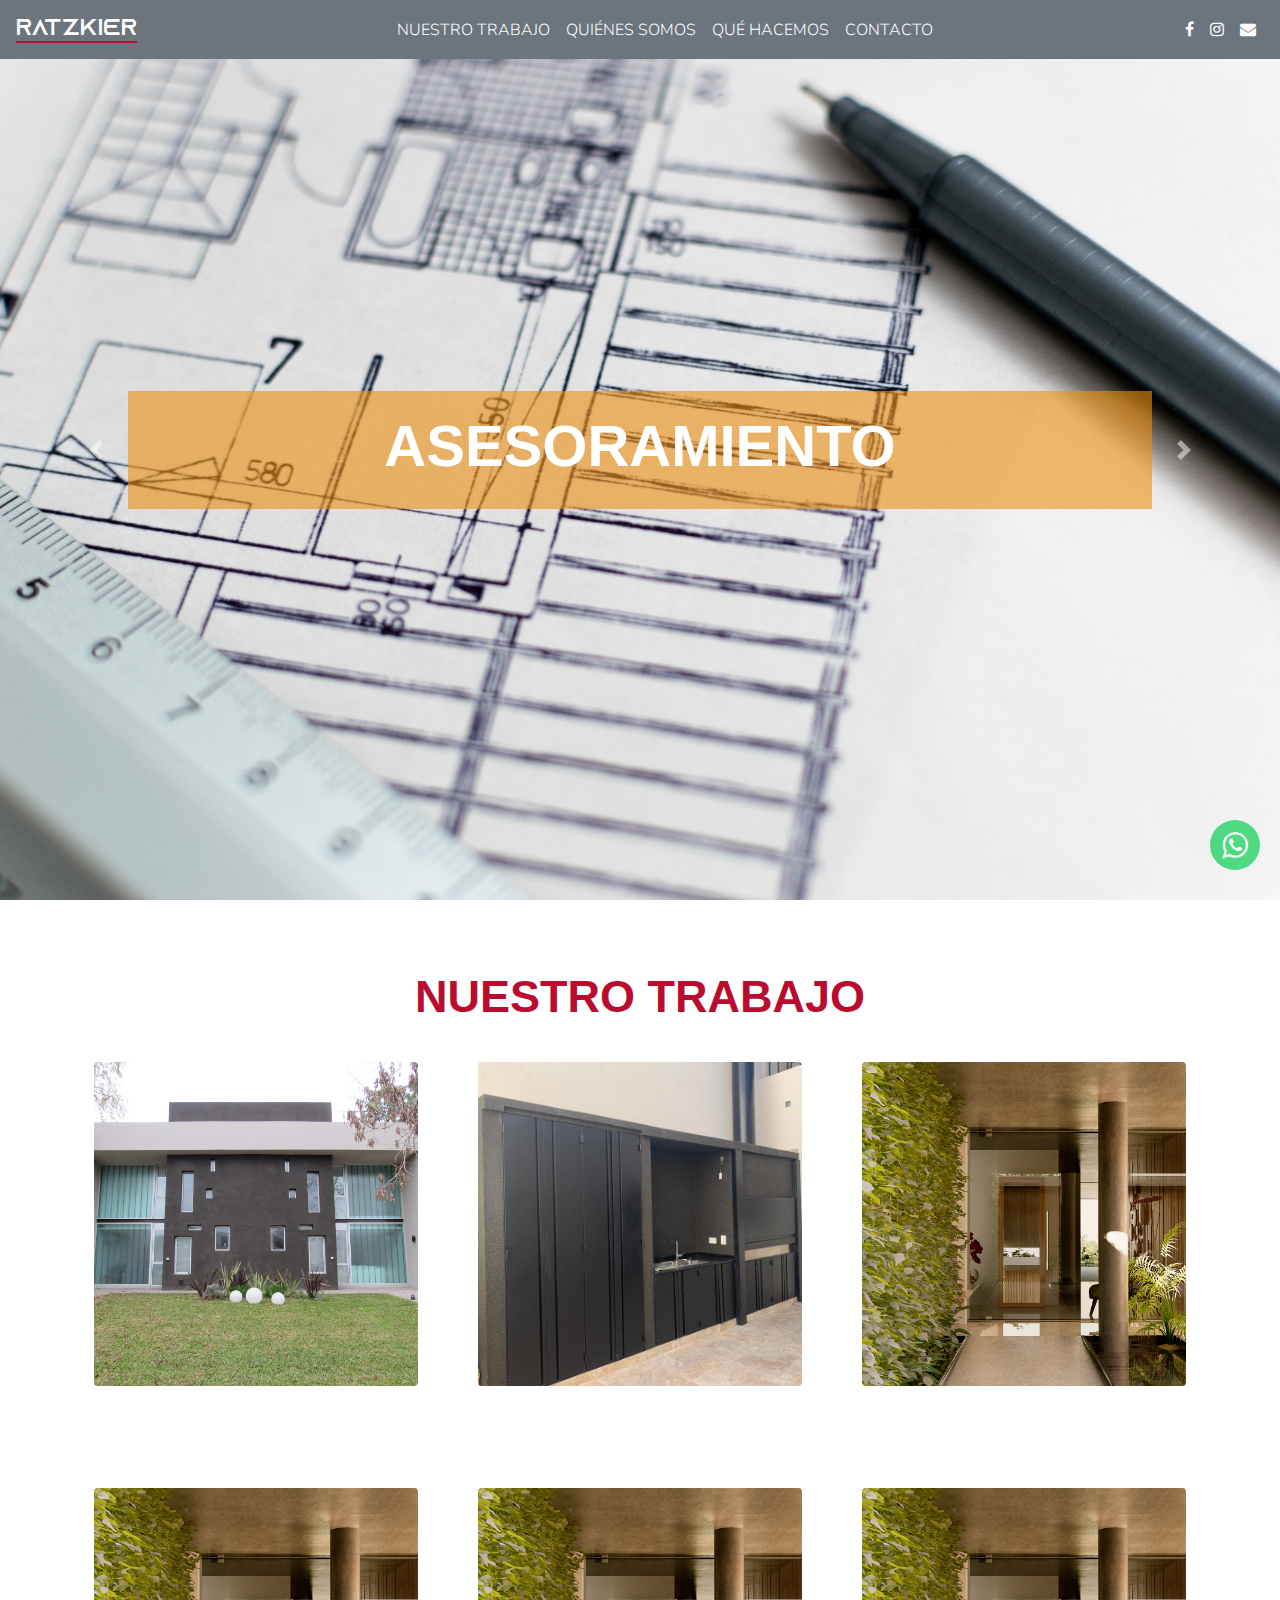
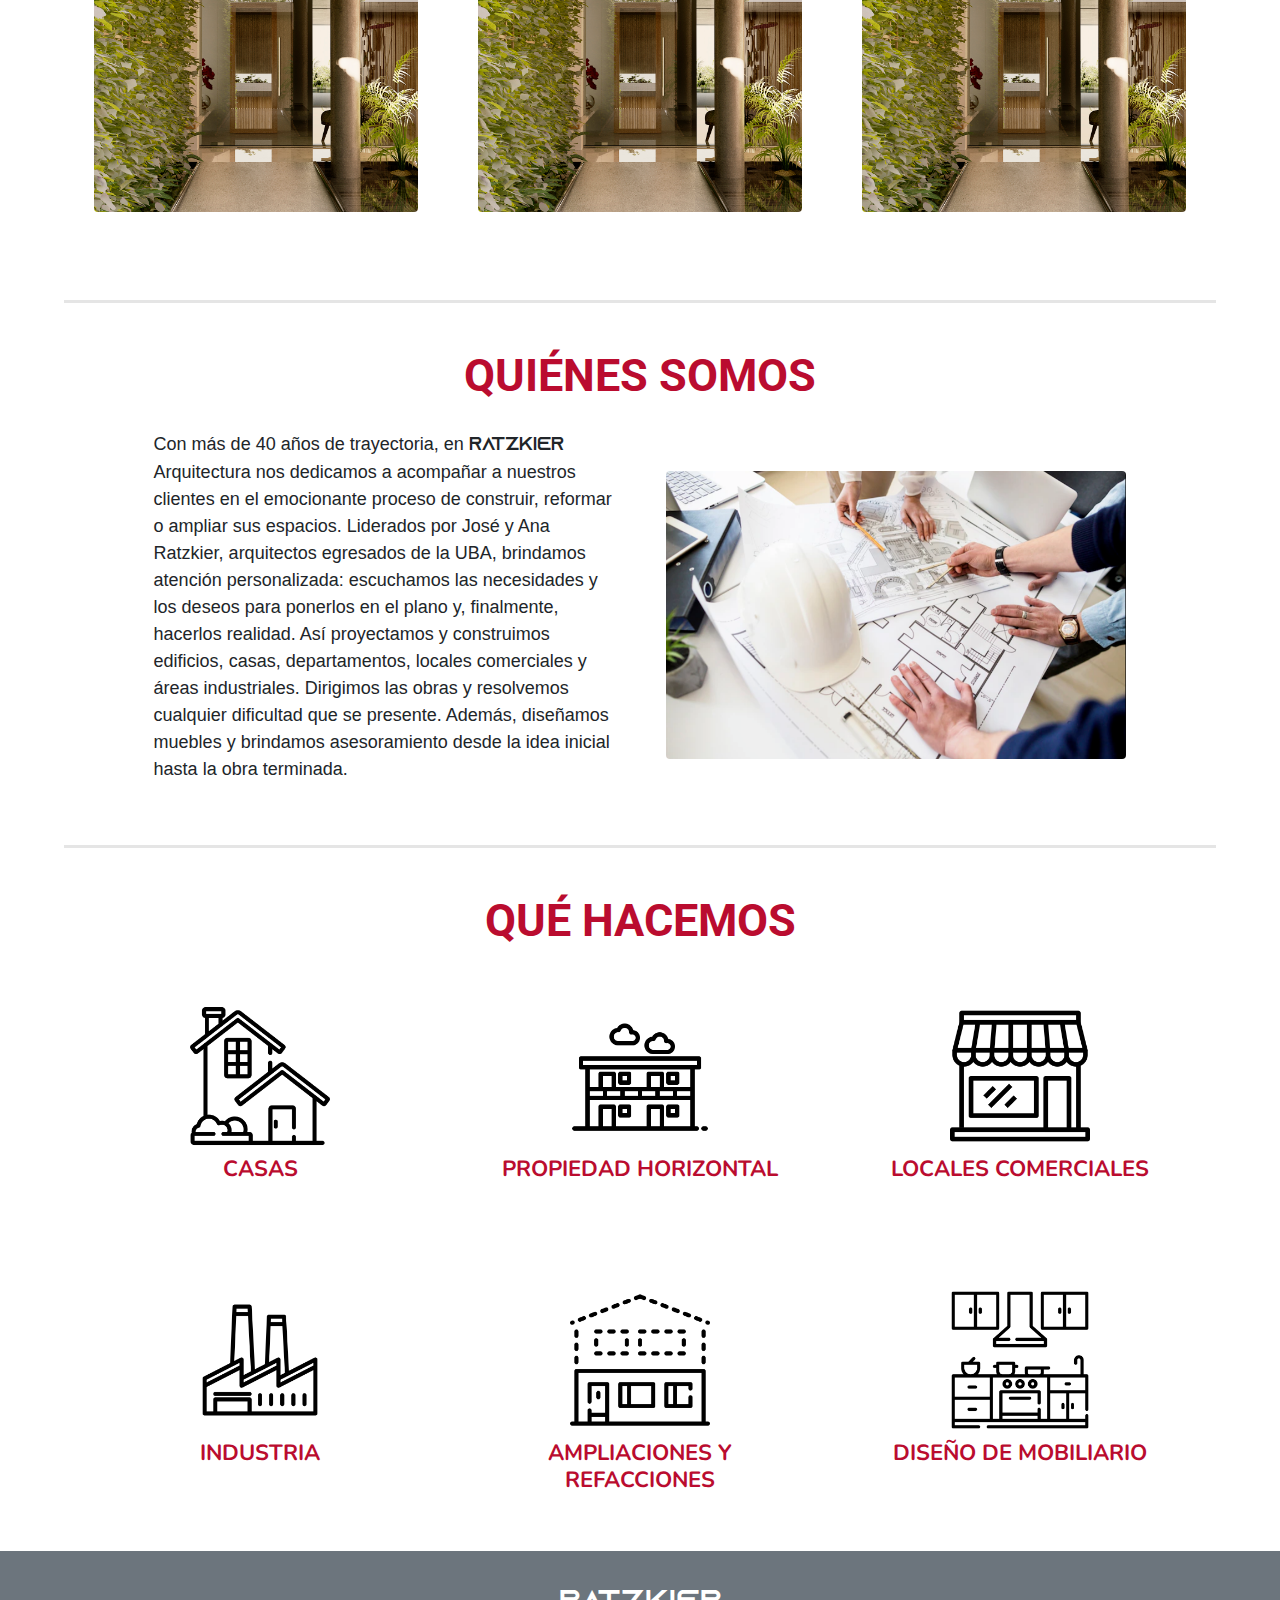
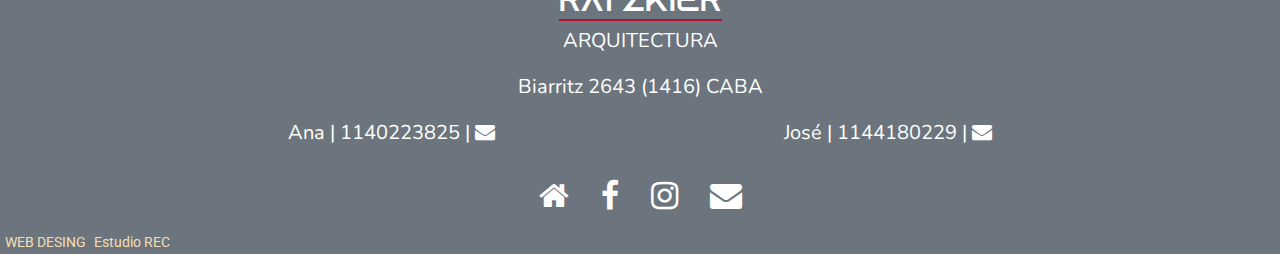
==== index.html @ f63696f6 "slider actualizado" ====
<!DOCTYPE html>
<html lang="es">

<head>
    <meta charset="UTF-8">
    <meta http-equiv="X-UA-Compatible" content="IE=edge">
    <meta name="viewport" content="width=device-width, initial-scale=1.0">
    <link rel="stylesheet" href="./css/bootstrap.min.css">
    <link rel="stylesheet" href="./css/estilo.css">
    <link rel="stylesheet" href="./css/font-awesome.min.css">
    <title> RATZKIER Arquitectura | Home</title>
    <style type="text/css" media="screen, print">
        @font-face {
            font-family: azonix;
            src: url('./fonts/Azonix.otf');
        }
    </style>
    <meta name="description"
        content="Ratzkier es un estudio de arquitectura integrado por José y Ana Ratzkier que trabajan en el diseño, la proyección y la dirección de obra.">
    <meta name="keywords" content="Arquitectura, diseño de obra, dirección de obra, realización, asesoramiento.">
    <link rel="preconnect" href="https://fonts.googleapis.com">
    <link rel="preconnect" href="https://fonts.gstatic.com" crossorigin>
    <link
        href="https://fonts.googleapis.com/css2?family=Nunito:ital,wght@0,200;0,300;0,400;0,500;0,600;0,700;0,800;0,900;1,200;1,300;1,400;1,500;1,600;1,700;1,800;1,900&family=Roboto:ital,wght@0,100;0,300;0,400;0,500;0,700;0,900;1,100;1,300;1,400;1,500;1,700;1,900&display=swap"
        rel="stylesheet">
    <link rel="shortcut icon" href="./img/favicon.png">
    <!-- Global site tag (gtag.js) - Google Analytics -->
    <script async src="https://www.googletagmanager.com/gtag/js?id=G-NBBC69MQX6"></script>
    <script>
        window.dataLayer = window.dataLayer || [];

        function gtag() {
            dataLayer.push(arguments);
        }
        gtag('js', new Date());

        gtag('config', 'G-NBBC69MQX6');
    </script>
</head>

<body>
    <header class="container-fluid menu">
        <nav class="navbar navbar-expand-lg navbar-dark fixed-top bg-secondary">
            <div class="container-fluid d-flex flex-row">
                <a class="navbar-brand logotipo" href="#principal"> <span class="logo">RATZKIER</span> </a>
                <button class="navbar-toggler" type="button" data-toggle="collapse" data-target="#collapsibleNavbar">
                    <span class="navbar-toggler-icon"></span>
                </button>
                <div class="collapse navbar-collapse" id="collapsibleNavbar">
                    <ul class="navbar-nav mb-auto mt-0 ml-auto nav justify-content-center menu">
                        <li class="nav-item active"><a class="nav-link itemsMenu" href="#trabajos">NUESTRO TRABAJO</a>
                        </li>
                        <li class="nav-item active"><a class="nav-link itemsMenu" href="#acercaDe">QUIÉNES SOMOS </a>
                        </li>
                        <li class="nav-item active"><a class="nav-link itemsMenu" href="#queHacemos">QUÉ HACEMOS </a>
                        </li>
                        <li class="nav-item active"><a class="nav-link itemsMenu" href="#contacto">CONTACTO </a></li>
                    </ul>
                    <ul class="navbar-nav mb-auto mt-0 ml-auto nav justify-content-end menuRedes">
                        <li class="nav-item active d-none d-sm-none d-md-none d-lg-block"><a
                                class="nav-link itemsMenuRedes" href="https://www.facebook.com/Ratzkierarquitectos/"
                                target="_blank"><i class="fa fa-facebook"></i></a></li>
                        <li class="nav-item active d-none d-sm-none d-md-none d-lg-block it"><a
                                class="nav-link itemsMenuRedes" href="https://www.instagram.com/ratzkier_arquitectura/"
                                target="_blank"><i class="fa fa-instagram"></i></a></li>
                        <li class="nav-item active d-none d-sm-none d-md-none d-lg-block"><a
                                class="nav-link itemsMenuRedes" href="mailto:ratzkier@gmail.com" target="_blank"><i
                                    class="fa fa-envelope"></i></a></li>
                    </ul>
                </div>
            </div>
        </nav>
    </header>


    <!-- CARROUSEL PRINCIPAL  -->
    <section class="container-fluid principal d-block d-xs-block d-sm-block d-md-block d-lg-block d-xl-block"
        id="principal">

        <div id="carouselExampleControls" class="container-fluid carousel slide" data-ride="carousel">
            <div class=" carousel-inner">
                <div class="carousel-item active slide1">
                    <div class="posicionTexto">
                        <div class="fondoTexto">
                            <h2 class="textoSlide"> ASESORAMIENTO</h2>
                        </div>
                    </div>
                </div>
                <div class="carousel-item slide2">
                    <div class="posicionTexto">
                        <div class="fondoTexto">
                            <h2 class="textoSlide">PROYECTO Y DIRECCIÓN</h2>
                        </div>
                    </div>
                </div>
                <div class="carousel-item slide3">
                    <div class="posicionTexto">
                        <div class="fondoTexto">
                            <h2 class="textoSlide"> DISEÑO DE INTERIORES</h2>
                        </div>
                    </div>
                </div>
            </div>
            <a class="carousel-control-prev" href="#carouselExampleControls" role="button" data-slide="prev">
                <span class="carousel-control-prev-icon" aria-hidden="true"></span>
                <span class="sr-only">Previous</span>
            </a>
            <a class="carousel-control-next" href="#carouselExampleControls" role="button" data-slide="next">
                <span class="carousel-control-next-icon" aria-hidden="true"></span>
                <span class="sr-only">Next</span>
            </a>
        </div>
    </section>
    <section>
        <!-- Boton "Volver Arriba" -->
        <div class="btn-volver-arriba" id="btnVolverArriba">
            <a href="#" class="volver-arriba"><i class="fa fa-arrow-up" aria-hidden="true"></i></a>
        </div>
    </section>
    <!-- PROYECTOS -->
    <section class="trabajos" id="trabajos">
        <h2>NUESTRO TRABAJO</h2>
        <article class="row proyectos proyectosGrid">

            <div class="mx-auto col-xs-12 col-sm-6 col-md-4 col-lg-4  col-xl-4 trabajo trabajo1">
                <a href="./paginas/casas.html"><img class="rounded img-fluid mx-auto d-block"
                        src="./img/proyectos/portadaCasas.jpg" alt=""></a>
                <div class="textoTrabajo1">
                    <h4>CASAS</h4>
                </div>
            </div>
            <div class="mx-auto col-xs-12 col-sm-6 col-md-4 col-lg-4  col-xl-4 trabajo trabajo2">
                <a href="./paginas/propiedadHorizontal.html"> <img class="rounded img-fluid mx-auto d-block" src="./img/proyectos/portadaNaon.jpeg" alt=""></a>
                <div class="textoTrabajo1">
                    <h4>PROPIEDAD HORIZONTAL</h4>
                </div>
            </div>
            <div class="mx-auto col-xs-12 col-sm-6 col-md-4 col-lg-4  col-xl-4 trabajo trabajo3">
                <a href="./paginas/localesComerciales.html"><img class="rounded img-fluid mx-auto d-block"
                        src="./img/proyectos/portadaPedroMoran.jpg" alt=""></a>
                <div class="textoTrabajo1">
                    <h4>LOCALES COMERCIALES</h4>
                </div>
            </div>
            <div class="mx-auto col-xs-12 col-sm-6 col-md-4 col-lg-4  col-xl-4 trabajo trabajo3">
                <a href="./paginas/industria.html"><img class="rounded img-fluid mx-auto d-block"
                        src="./img/proyectos/portadaPedroMoran.jpg" alt=""></a>
                <div class="textoTrabajo1">
                    <h4>INDUSTRIA</h4>
                </div>
            </div>
            <div class="mx-auto col-xs-12 col-sm-6 col-md-4 col-lg-4  col-xl-4 trabajo trabajo3">
                <a href="./paginas/remodelaciones.html"><img class="rounded img-fluid mx-auto d-block"
                        src="./img/proyectos/portadaPedroMoran.jpg" alt=""></a>
                <div class="textoTrabajo1">
                    <h4>REMODELACIONES</h4>
                </div>
            </div>
            <div class="mx-auto col-xs-12 col-sm-6 col-md-4 col-lg-4  col-xl-4 trabajo trabajo3">
                <a href="./paginas/decoracion.html"><img class="rounded img-fluid mx-auto d-block"
                        src="./img/proyectos/portadaPedroMoran.jpg" alt=""></a>
                <div class="textoTrabajo1">
                    <h4>DECORACIÓN</h4>
                </div>
            </div>
            
            </div>
        </article>

        <article class="proyectos proyectosSlider d-xs-block d-sm-block d-lg-none d-xl-none">
            <div id="carouselExampleIndicators" class="carousel slide" data-ride="carousel">
                <ol class="carousel-indicators">
                    <li data-target="#carouselExampleIndicators" data-slide-to="0" class="active"></li>
                    <li data-target="#carouselExampleIndicators" data-slide-to="1"></li>
                    <li data-target="#carouselExampleIndicators" data-slide-to="2"></li>
                    <li data-target="#carouselExampleIndicators" data-slide-to="3"></li>
                    <li data-target="#carouselExampleIndicators" data-slide-to="4"></li>
                    <li data-target="#carouselExampleIndicators" data-slide-to="5"></li>
                </ol>
                <div class="carousel-inner">
                    <div class="carousel-item active">
                        <a href="./paginas/casas.html"><img class="d-block w-100 rounded"
                                src="./img/proyectos/portadaCasas.jpg" alt="First slide"> </a>
                        <div class="carousel-caption d-xs-block">
                            <h5 class="proyectosTextoSlider">CASAS</h5>
                        </div>
                    </div>
                    <div class="carousel-item">
                        <a href="./paginas/propiedadHorizontal.html"><img class="d-block w-100 rounded"
                                src="./img/proyectos/portadaNaon.jpeg" alt="Second slide"></a>
                        <div class="carousel-caption d-xs-block">
                            <h5 class="proyectosTextoSlider">PROPIEDAD HORIZONTAL</h5>
                        </div>
                    </div>
                    <div class="carousel-item">
                        <a href="./paginas/localesComerciales.html"><img class="d-block w-100 rounded"
                                src="./img/proyectos/portadaPedroMoran.jpg" alt="Third slide"></a>
                        <div class="carousel-caption d-xs-block">
                            <h5 class="proyectosTextoSlider">LOCALES COMERCIALES</h5>
                        </div>
                    </div>
                    <div class="carousel-item">
                        <a href="./paginas/industria.html"><img class="d-block w-100 rounded"
                                src="./img/proyectos/portadaPedroMoran.jpg" alt="Third slide"></a>
                        <div class="carousel-caption d-xs-block">
                            <h5 class="proyectosTextoSlider">INDUSTRIA</h5>
                        </div>
                    </div>
                    <div class="carousel-item">
                        <a href="./paginas/remodelaciones.html"><img class="d-block w-100 rounded"
                                src="./img/proyectos/portadaPedroMoran.jpg" alt="Third slide"></a>
                        <div class="carousel-caption d-xs-block">
                            <h5 class="proyectosTextoSlider">REMODELACIONES</h5>
                        </div>
                    </div>
                    <div class="carousel-item">
                        <a href="./paginas/decoracion.html"><img class="d-block w-100 rounded"
                                src="./img/proyectos/portadaPedroMoran.jpg" alt="Third slide"></a>
                        <div class="carousel-caption d-xs-block">
                            <h5 class="proyectosTextoSlider">DECORACIÓN</h5>
                        </div>
                    </div>
                </div>
                <a class="carousel-control-prev" href="#carouselExampleIndicators" role="button" data-slide="prev">
                    <span class="carousel-control-prev-icon" aria-hidden="true"></span>
                    <span class="sr-only">Previous</span>
                </a>
                <a class="carousel-control-next" href="#carouselExampleIndicators" role="button" data-slide="next">
                    <span class="carousel-control-next-icon" aria-hidden="true"></span>
                    <span class="sr-only">Next</span>
                </a>
            </div>
        </article>
    </section>
    <hr>
    <!-- QUIENES SOMOS -->
    <section class="acercaDe" id="acercaDe">
        <h2>QUIÉNES SOMOS</h2>
        <article class="quienesSomos">
            <div class="quienesSomosTexto">

                <p>Con más de 40 años de trayectoria, en <span> RATZKIER </span> Arquitectura nos dedicamos a acompañar
                    a nuestros clientes en el emocionante proceso de construir, reformar o ampliar sus espacios.
                    Liderados por José y Ana Ratzkier, arquitectos egresados de la UBA, brindamos atención
                    personalizada: escuchamos las necesidades y los deseos para ponerlos en el plano y, finalmente,
                    hacerlos realidad. Así proyectamos y construimos edificios, casas, departamentos, locales
                    comerciales y áreas industriales. Dirigimos las obras y resolvemos cualquier dificultad que se
                    presente. Además, diseñamos muebles y brindamos asesoramiento desde la idea inicial hasta la obra
                    terminada.</p>
            </div>
            <div class="quienesSomosImg">
                <img class="rounded" src="./img/anayjosearquitectos.png" alt="manos de arquitectos">
            </div>
        </article>
    </section>
    <hr>
    <!-- QUE HACEMOS -->
    <section class="container queHacemos" id="queHacemos">
        <h2>QUÉ HACEMOS</h2>
        <article class="row queHacemosLista">
            <div class="mx-auto col-xs-12 col-sm-6 col-md-4 col-lg-4  col-xl-4 queHacemosCosas casas">
                <a href="./paginas/casas.html"><img class="w-50 img-fluid mx-auto d-block"
                        src="./img/queHacemos/casa.png" alt="casa"></a>
                <div class="textoTrabajo1 textoCosas">
                    <h4>CASAS</h4>
                </div>
            </div>
            <div class="mx-auto col-xs-12 col-sm-6 col-md-4 col-lg-4  col-xl-4 queHacemosCosas propiedadHorizontal"><img
                    class="w-50 img-fluid mx-auto d-block" src="./img/queHacemos/propiedadHorizontal.png"
                    alt="Propiedad horizontal">
                <div class="textoTrabajo1 textoCosas">
                    <h4>PROPIEDAD HORIZONTAL</h4>
                </div>
            </div>
            <div class="mx-auto col-xs-12 col-sm-6 col-md-4 col-lg-4  col-xl-4 queHacemosCosas localesComerciales"><img
                    class="w-50 img-fluid mx-auto d-block" src="./img/queHacemos/localesComerciales.png"
                    alt="Local comercial">
                <div class="textoTrabajo1 textoCosas">
                    <h4>LOCALES COMERCIALES</h4>
                </div>
            </div>
            <div class="mx-auto col-xs-12 col-sm-6 col-md-4 col-lg-4  col-xl-4 queHacemosCosas industrias"><img
                    class="w-50 img-fluid mx-auto d-block" src="./img/queHacemos/industria.png" alt="fábrica">
                <div class="textoTrabajo1 textoCosas">
                    <h4>INDUSTRIA</h4>
                </div>
            </div>
            <div class="mx-auto col-xs-12 col-sm-6 col-md-4 col-lg-4  col-xl-4 queHacemosCosas ampliacionesRefacciones">
                <img class="w-50 img-fluid mx-auto d-block" src="./img/queHacemos/ampliacionRefaccion.png"
                    alt="Casa refaccionada">
                <div class="textoTrabajo1 textoCosas">
                    <h4>AMPLIACIONES Y REFACCIONES</h4>
                </div>
            </div>
            <div class="mx-auto col-xs-12 col-sm-6 col-md-4 col-lg-4  col-xl-4 queHacemosCosas diseñoMobiliario"><img
                    class="w-50 img-fluid mx-auto d-block" src="./img/queHacemos/disenoMobiliario.png"
                    alt="diseñoMobiliario">
                <div class="textoTrabajo1 textoCosas">
                    <h4>DISEÑO DE MOBILIARIO</h4>
                </div>
            </div>

        </article>
    </section>
    <!-- BOTON WHATSAPP -->
    <section>
        <div>
            <a href="https://wa.me/5491140223825" class="whatsapp" target="_blank"> <i
                    class="fa fa-whatsapp whatsapp-icon"></i></a>
        </div>
    </section>
    <!-- FOOTER -->
    <footer class="container-fluid bg-secondary">
        <div class="container-fluid  text-center text-white">
            <span class="text-center text-white logo" id="contacto"> RATZKIER</span>
            <p class="text-center text-white"> ARQUITECTURA</p>
            <p class="text-center text-white direccion"> Biarritz 2643 (1416) CABA </p>

        </div>
        <div class="container-fluid telefonos text-white ">

            <p>Ana | <a href="tel:+5491140223825"> 1140223825 | </a> <a href="mailto:ana.ratzkier@gmail.com"
                    target="_blank"><i class="fa fa-envelope fa"></i></a></p>
            <p>José | <a href="tel:+5491144180229"> 1144180229 | </a> <a href="mailto:ratzkier@gmail.com"
                    target="_blank"><i class="fa fa-envelope fa"></i></a> </p>
        </div>
        <nav class="navbar justify-content-center menuRedesFooter">
            <ul class="nav justify-content-center">
                <li class="nav-item active"><a class="nav-link text-white" href="#principal"><i
                            class="fa fa-home fa-2x"></i></a></li>
                <li class="nav-item active"><a class="nav-link text-white"
                        href="https://www.facebook.com/Ratzkierarquitectos/" target="_blank"><i
                            class="fa fa-facebook fa-2x"></i></a></li>
                <li class="nav-item active"><a class="nav-link text-white"
                        href="https://www.instagram.com/ratzkier_arquitectura/" target="_blank"><i
                            class="fa fa-instagram fa-2x"></i></a></li>
                <li class="nav-item active"><a class="nav-link text-white" href="mailto:ratzkier@gmail.com"
                        target="_blank"><i class="fa fa-envelope fa-2x"></i></a></li>
            </ul>
        </nav>
        <span class="firma text-left text-white ">
            <p>WEB DESING <a href="https://estudiorec.com.ar/" target="_blanck"> Estudio REC</a></p>
        </span>
    </footer>

    <script src="./js/jquery.min.js"></script>
    <script src="./js/popper.min.js"></script>
    <script src="./js/bootstrap.min.js"></script>
    <script src="./js/scrollSuave.js"></script>
</body>

</html>
---- css/estilo.css ----
* {
  margin: 0;
  padding: 0;
}

* {
  box-sizing: border-box;
}

body::-webkit-scrollbar {
  display: none;
}

hr {
  width: 90%;
  border-width: 3px;
  margin-left: auto;
  margin-right: auto;
  padding-bottom: 30px;
}

html {
  scroll-behavior: smooth;
}


.logotipo .logo {
  font-size: 22px;
  font-family: 'azonix', sans-serif;
  border-bottom-width: 2px;
  border-bottom-style: solid;
  border-bottom-color: #ba0c2f;
}

.itemsMenu {
  font-family: 'nunito', sans-serif;
  font-size: 16px;
  font-weight: 300;
  color:white;
}

.itemsMenu:hover {
  font-weight: 800;
}

.itemsMenuRedes:hover {
  color: #ba0c2f !important;
  transform: scale(1.5);
}

.principal {
  padding-bottom: 40px;
  width: 100%;
}

.container-fluid {
  padding-left: 0;
  padding-right: 0;

}

.slide1 {
  height: 100vh;
  background-image: url(../img/asesoramiento.jpg);
  background-size: cover;
  background-position: center;
}

.slide2 {
  height: 100vh;
  background-image: url(../img/direccionYproyeccion.jpg);
  background-size: cover;
  background-position: center;
}

.slide3 {
  height: 100vh;
  background-image: url(../img/disenoDeInteriores.jpg);
  background-size: cover;
  background-position: center;
}

.posicionTexto {
  width: 100%;
  height: 100vh;
  display: flex;
  flex-direction: column-reverse;
  justify-content: center;
  align-items: center;
}

.fondoTexto {
  background-color: rgba(236, 143, 16, 0.6);
  padding: 20px;
  width: 80%;
  display: flex;
  flex-direction: column-reverse;
  justify-content: center;
  align-items: center;
  flex-wrap: wrap;
}

/*PROYECTOS*/
.trabajos {
  width: 100%;
  display: flex;
  flex-direction: column;
  justify-content: center;
  align-items: center;
}

.trabajo {
  padding: 30px;
  display: flex;
  flex-direction: column;
  justify-content: center;
  align-items: center;
  border-radius: 10px;
  color: white;

}

.trabajo:hover {
  filter: grayscale(100%);
  transform: scale(0.95);
  transition-duration: 1s;
  color: black
}

.proyectos {
  width: 90%;
}

.textoTrabajo1 h4 {
  font-family: 'nunito', sans-serif;
  padding-top: 10px;
}

.proyectosTextoSlider  {
  font-family: 'nunito', sans-serif;
  font: 25px;
  font-weight: 600;
}

/*QUIENES SOMOS*/
.acercaDe {
  width: 80%;
  margin-left: auto;
  margin-right: auto;
  padding-bottom: 30px;
}

/*QUE HACEMOS*/

.queHacemos h2 {
  text-align: center;
  font-weight: 700;
  color: #ba0c2f;
}

.queHacemosCosas h4 {
  text-align: center;
  font-family: 'nunito', sans-serif;
  color: #ba0c2f;
  font-weight: 700;
}

/*BOTÓN WHATSAPP*/
.whatsapp {
  position: fixed;
  width: 50px;
  height: 50px;
  bottom: 30px;
  right: 20px;
  background-color: #25d366;
  opacity: 0.8;
  color: #FFF;
  border-radius: 30px;
  text-align: center;
  font-size: 30px;
  z-index: 100;
}

.whatsapp:hover {
  opacity: 1;
  color: white;
}

.whatsapp-icon {
  margin-top: 10px;
  color: white;
}

/*BOTÓN VOLVER ARRIBA*/
.btn-volver-arriba {
  display: inline-block;
  width: 40px;
  height: 40px;
  background: rgba(0, 0, 0, 0.5);
  border-radius: 50%;
  position: fixed;
  bottom: 30px;
  left: 20px;
  z-index: 99999;
  margin-left: -60px;
  -webkit-transition: all .4s ease;
  transition: all .4s ease;
}

.btn-volver-arriba a {
  display: inline-block;
  width: 100%;
  height: 100%;
  border-radius: 50%;
  text-align: center;
}

.btn-volver-arriba a i {
  font-size: 1rem;
  color: #fff;
  line-height: 40px;
}

/*FOOTER*/
footer {
  padding-top: 30px;
}

footer div .logo {
  font-family: 'azonix', sans-serif;
  font-size: 30px;
  border-bottom-width: 2px;
  border-bottom-style: solid;
  border-bottom-color: #ba0c2f;
}

footer div p {
  font-family: 'nunito', sans-serif;
  font-size: 20px;
}

.direccion {
  font-size: 16px;
}

footer .telefonos {
  display: flex;
  flex-direction: column;
  align-items: center;
  justify-content: center;
}

footer .telefonos p {
  font-size: 16px;
}

footer div a {
  color: white;
  font-size: 16px;
  font-family: 'nunito', sans-serif;
}

footer div a:hover {
  color: #ba0c2f;
  font-weight: 500;
  text-decoration: none;

}

.menuRedesFooter ul li a i:hover {
  color: #ba0c2f;
  transform: scale(1.2);
  transition-duration: 1s;

}

.firma p,
.firma p a {
  font-size: 14px;
  display: inline;
  padding: 5px;
  color: wheat;
  text-decoration: none;
}

footer span p:hover {
  background-color: grey;
  border-radius: 10px;
  color: white;
  font-weight: 500;
  text-decoration: none;
}

footer span p a:hover {
  color: #ba0c2f;
}

.casasPage {
  padding-top: 200px;
  background-image: url(../img/casas/portadaCasas.JPG);
  background-size: cover;
  background-position: center;
}

.barrioNaon {
  padding-top: 200px;
  background-image: url(../img/galeria2/barrioNaonPortada.jpeg);
  background-size: cover;
  background-position: center;
}

.pedroMoran {
  padding-top: 200px;
  background-image: url(../img/galeria3/pedroMoranPortada.jpg);
  background-size: cover;
  background-position: center;
}

.jumbotron h1 {
  font-family: 'montserrat', sans-serif;
  color: white;
  font-weight: 700;
  font-size: 90px;
}

.jumbotron p {
  color: white;
  font-family: 'nunito', sans-serif;
  font-weight: 600;
  font-size: 25px;
  
}

.casasTabs {
  font-family:'montserrat', sans-serif;
  font-weight: 500;
}

.casasGrid {
  justify-content: center;
}



/*Pantalla celular*/
@media only screen and (min-width: 320px) {

  .textoSlide {
    width: 80%;
    font-family: 'poppins', sans-serif;
    font-size: 26px;
    font-weight: 600;
    color: white;
    text-align: center;
  }

  .trabajos h2 {
    padding-top: 30px;
    color: #ba0c2f;
    font-family: 'poppins', sans-serif;
    font-size: 30px;
    font-weight: 700;
  }

  .textoTrabajo1 h4 {
    font-size: 16px;
  }

  /*QUIENES SOMOS*/

  section .quienesSomos {
    width: 100%;
    display: flex;
    flex-direction: column;
    align-items: center;
    justify-content: center;
  }

  .quienesSomosTexto {
    text-align: center;
    font-family: 'poppins', sans-serif;
  }

  .acercaDe h2 {
    text-align: center;
    font-size: 30px;
    font-weight: 700;
    color: #ba0c2f;

  }

  .quienesSomosTexto p {
    font-size: 16px;
  }

  .quienesSomosTexto p span {
    font-family: 'azonix', sans-serif;
  }

  .quienesSomosImg img {
    width: 100%;
  }

  /*QUE HACEMOS*/

  .queHacemos h2 {
    font-size: 30px;
  }

  .queHacemos h4 {
    font-size: 22px;
  }
.queHacemosCosas img {
  padding: 40px;
}

.queHacemosCosas .textoCosas {
  margin-top: -40px;
} 
.diseñoMobiliario {
  padding-bottom: 20px;
}


  .jumbotron h1 {
    font-family: 'montserrat', sans-serif;
    color: white;
    font-weight: 700;
    font-size: 60px;
  }
  .jumbotron p {
    color: white;
    font-family: 'nunito', sans-serif;
    font-weight: 600;
    font-size: 18px;
    
  }

  .proyectosGrid {
    display: none;
  }
  .casaCissab165 {
    display: none;
  }
  .casaCissab196 {
    display: none;
  }
  .casaElEncuentro {
    display: none;
  }
  .casaMagnolias {
    display: none;
  }
  .casaLaProvidencia {
    display: none;
  }
}

/*Pantalla tablet*/
@media only screen and (min-width: 576px) and (max-width: 767px) {
  .textoSlide {
    width: 80%;
    font-family: 'poppins', sans-serif;
    font-size: 25px;
    font-weight: 600;
    color: white;
    text-align: center;
  }

  /*QUIENES SOMOS*/

  section .quienesSomos {
    width: 100%;
    display: flex;
    flex-direction: column;
    align-items: center;
    justify-content: center;

  }

  .quienesSomosTexto {
    text-align: center;
    font-family: 'poppins', sans-serif;
  }

  .acercaDe h2 {
    text-align: center;
    font-size: 30px;
    font-weight: 700;
    color: #ba0c2f;

  }

  .quienesSomosTexto p {
    font-size: 16px;
    text-align: center;
  }

  .quienesSomosTexto p span {
    font-family: 'azonix', sans-serif;
  }

  .quienesSomosImg img {
    width: 100%;
  }

  /*QUE HACEMOS*/

  .queHacemos h2 {
    font-size: 30px;
  }

  .queHacemos h4 {
    font-size: 18px;
  }

  .queHacemosCosas {
    padding: 15px
  }

  .queHacemosCosas img {
    padding: 0px;
  }
  
  .queHacemosCosas .textoCosas {
    margin-top: 0px;
  } 
  .diseñoMobiliario {
    padding-bottom: 0px;
  }

  .proyectosGrid {
    display: none;
  }
  .casaCissab165 {
    display: none;
  }
  .casaCissab196 {
    display: none;
  }
  .casaElEncuentro {
    display: none;
  }
  .casaMagnolias {
    display: none;
  }
  .casaLaProvidencia {
    display: none;
  }

    
}

/*Pantalla notebook*/
@media only screen and (min-width: 768px) {
  .textoSlide {
    width: 80%;
    font-family: 'poppins', sans-serif;
    font-size: 45px;
    font-weight: 600;
    color: white;
    text-align: center;
  }

  .trabajos h2 {
    padding-top: 30px;
    color: #ba0c2f;
    font-family: 'poppins', sans-serif;
    font-size: 40px;
    font-weight: 700;
  }

  .proyectosGrid {
    display: flex;
  }

/*QUIENES SOMOS*/
  section .quienesSomos {
    width: 100%;
    display: flex;
    flex-direction: column;
    align-items: center;
    justify-content: center;

  }

  .quienesSomosTexto {
    width: 100%;
    font-family: 'poppins', sans-serif;
  }

  .acercaDe h2 {
    text-align: center;
    font-size: 40px;
    font-weight: 700;
    color: #ba0c2f;

  }

  .quienesSomosTexto p {
    font-size: 18px;
    text-align: center;
  }

  .quienesSomosTexto p span {
    font-family: 'azonix', sans-serif;
  }

  .quienesSomosImg {
    width: 100%;
  }

  .quienesSomosImg img {
    width: 100%;
  }

  /*QUE HACEMOS*/
  .queHacemos h2 {
    font-size: 40px;
  }

  .queHacemos h4 {
    font-size: 18px;
  }

  .queHacemosCosas {
    padding: 0px
  }

  .casas {
    padding-bottom: 40px;
  }
  .propiedadHorizontal {
    padding-bottom: 40px;
  }

  .localesComerciales {
    padding-bottom: 40px;
  }

  .queHacemosCosas img {
    padding: 0px;
  }
  
  .queHacemosCosas .textoCosas {
    margin-top: 0px;
  } 
  .diseñoMobiliario {
    padding-bottom: 0px;
  }

  .jumbotron h1 {
    font-family: 'montserrat', sans-serif;
    color: white;
    font-weight: 700;
    font-size: 90px;
  }
  .jumbotron p {
    color: white;
    font-family: 'nunito', sans-serif;
    font-weight: 600;
    font-size: 22px;
    
  }

  .modal-dialog {
    max-width: 640px;
  }


  /*FOOTER*/

  .direccion {
    font-size: 20px;
  }
  
  footer .telefonos {
    display: flex;
    flex-direction: column;
    align-items: center;
    justify-content: center;
  }
  
  footer .telefonos p {
    font-size: 20px;
  }
  
  footer div a {
    color: white;
    font-size: 20px;
    font-family: 'nunito', sans-serif;
  }

  .casaCissab165 {
    display: flex;
  }
  .casaCissab196 {
    display: flex;
  }
  .casaElEncuentro {
    display: flex;
  }
  .casaMagnolias {
    display: flex;
  }
  .casaLaProvidencia {
    display: flex;
  }
}

/*Pantalla Desktop*/
@media only screen and (min-width: 992px) {

  .textoSlide {
    width: 80%;
    font-family: 'poppins', sans-serif;
    font-size: 58px;
    font-weight: 600;
    color: white;
    text-align: center;
  }

  .trabajos h2 {
    padding-top: 30px;
    color: #ba0c2f;
    font-family: 'poppins', sans-serif;
    font-size: 45px;
    font-weight: 700;
  }

  .textoTrabajo1 h4 {
    font-size: 20px;
  }

  /*QUIENES SOMOS*/
  section .quienesSomos {
    width: 100%;
    display: flex;
    flex-direction: row;
    align-items: center;
    justify-content: space-around;

  }

  .quienesSomosTexto {
    width: 45%;
    font-family: 'poppins', sans-serif;
  }

  .acercaDe h2 {
    text-align: center;
    font-size: 45px;
    font-weight: 700;
    color: #ba0c2f;
    padding-bottom: 20px;

  }

  .quienesSomosTexto p {
    font-size: 18px;
    text-align: left;
  }

  .quienesSomosTexto p span {
    font-family: 'azonix', sans-serif;
  }

  .quienesSomosImg {
    width: 45%;
  }

  .quienesSomosImg img {
    width: 100%;
  }

  /*QUE HACEMOS*/

  .queHacemos h2 {
    text-align: center;
    font-size: 45px;
    font-weight: 700;
    color: #ba0c2f;
  }

  .queHacemosCosas {
    padding: 50px;
  }

  .queHacemosCosas h4 {
    text-align: center;
    font-family: 'nunito', sans-serif;
    color: #ba0c2f;
    font-weight: 700;
    font-size: 22px;
  }

  .jumbotron p {
    color: white;
    font-family: 'nunito', sans-serif;
    font-weight: 600;
    font-size: 25px;
    
  }

  .proyectosGrid {
    display: flex;
  }

  .casaCissab165 {
    display: flex;
  }
  .casaCissab196 {
    display: flex;
  }
  .casaElEncuentro {
    display: flex;
  }
  .casaMagnolias {
    display: flex;
  }
  .casaLaProvidencia {
    display: flex;
  }

  /*FOOTER*/
  footer {
    padding-top: 30px;
  }

  footer div .logo {
    font-family: 'azonix', sans-serif;
    font-size: 30px;
    border-bottom-width: 2px;
    border-bottom-style: solid;
    border-bottom-color: #ba0c2f;
  }

  footer div p {
    font-family: 'nunito', sans-serif;
    font-size: 20px;
  }

  footer .telefonos {
    display: flex;
    flex-direction: row;
    align-items: center;
    justify-content: space-evenly;
  }

  footer div a {
    color: white;
    font-size: 20px;
    font-family: 'nunito', sans-serif;
  }

  footer div a:hover {
    color: #ba0c2f;
    font-weight: 500;
    text-decoration: none;

  }

  .menuRedesFooter ul li a i:hover {
    color: #ba0c2f;
    transform: scale(1.2);
    transition-duration: 1s;

  }

  .firma p,
  .firma p a {
    font-size: 14px;
    display: inline;
    padding: 5px;
    color: wheat;
    text-decoration: none;
  }

  footer span p:hover {
    background-color: grey;
    border-radius: 10px;
    color: white;
    font-weight: 500;
    text-decoration: none;
    ;
  }

  footer span p a:hover {
    color: #ba0c2f;
  }

  .modal-dialog {
    max-width: 720px;
  }
}
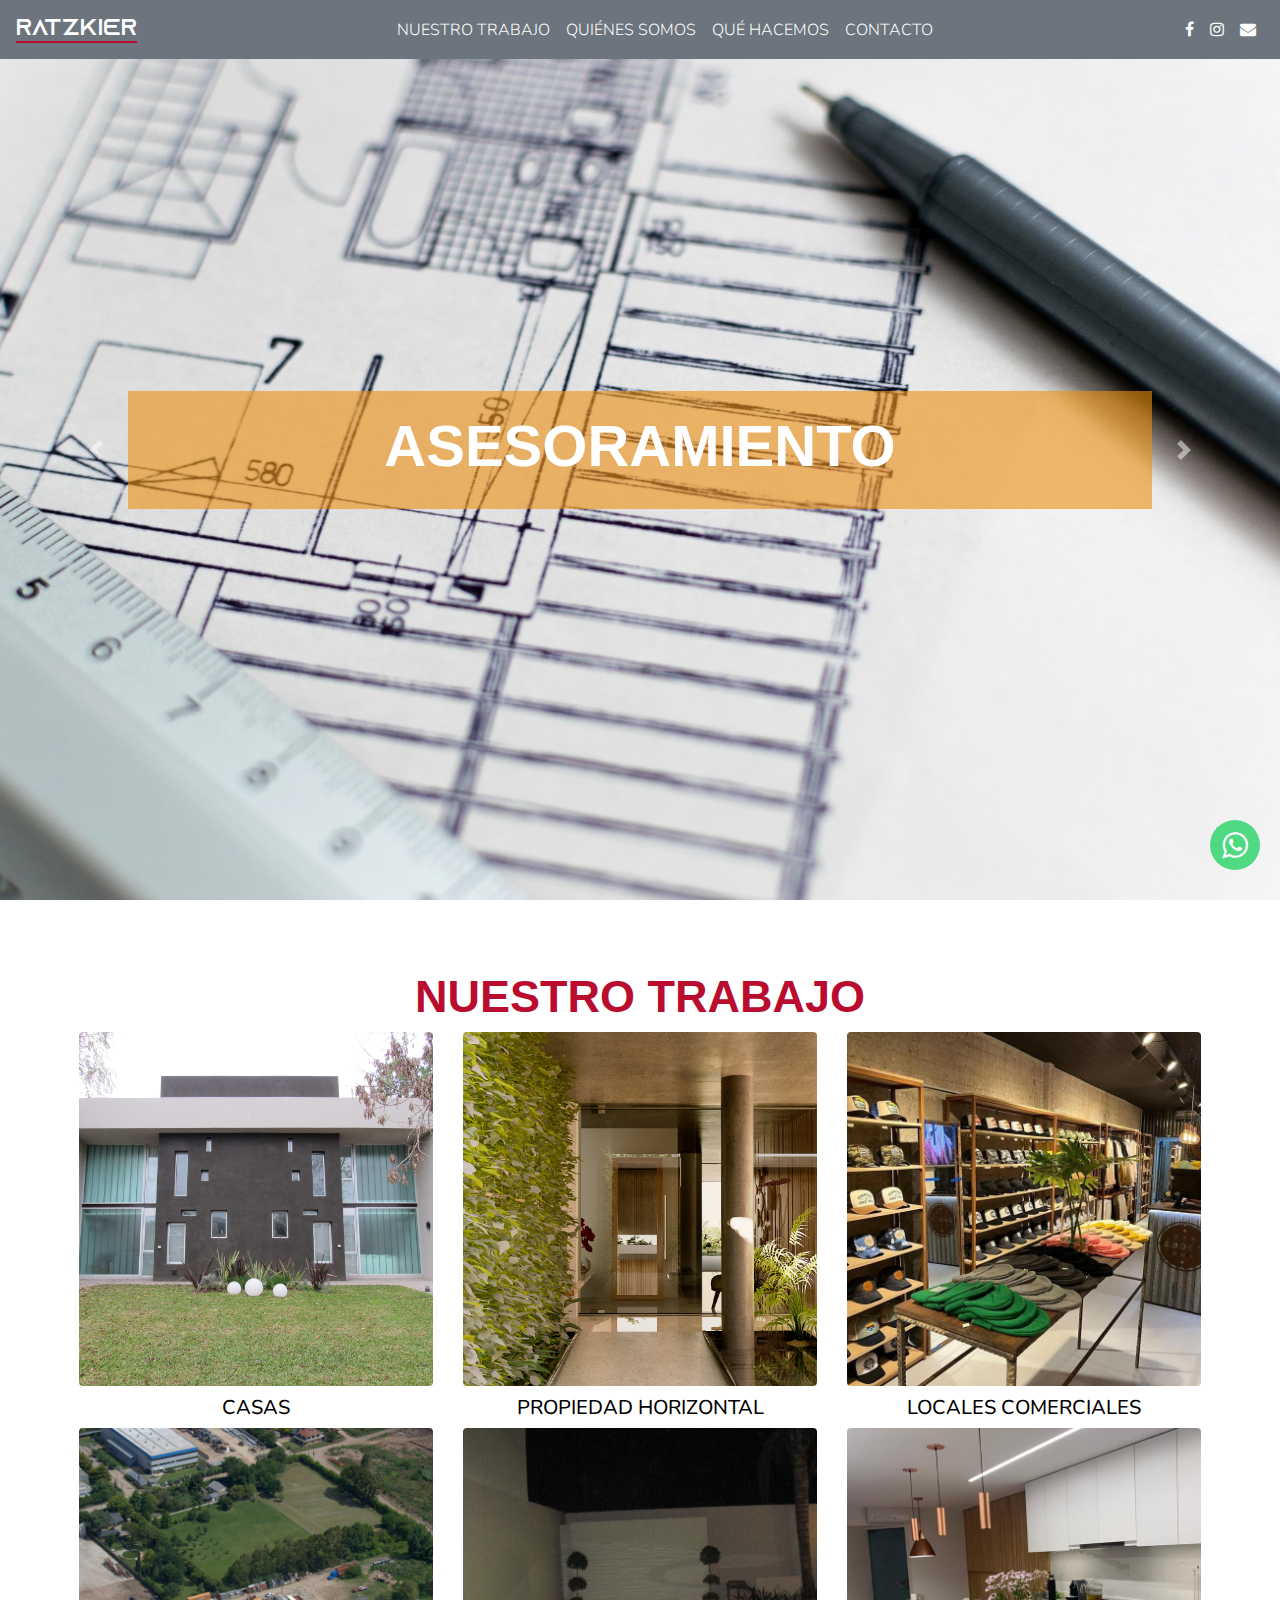
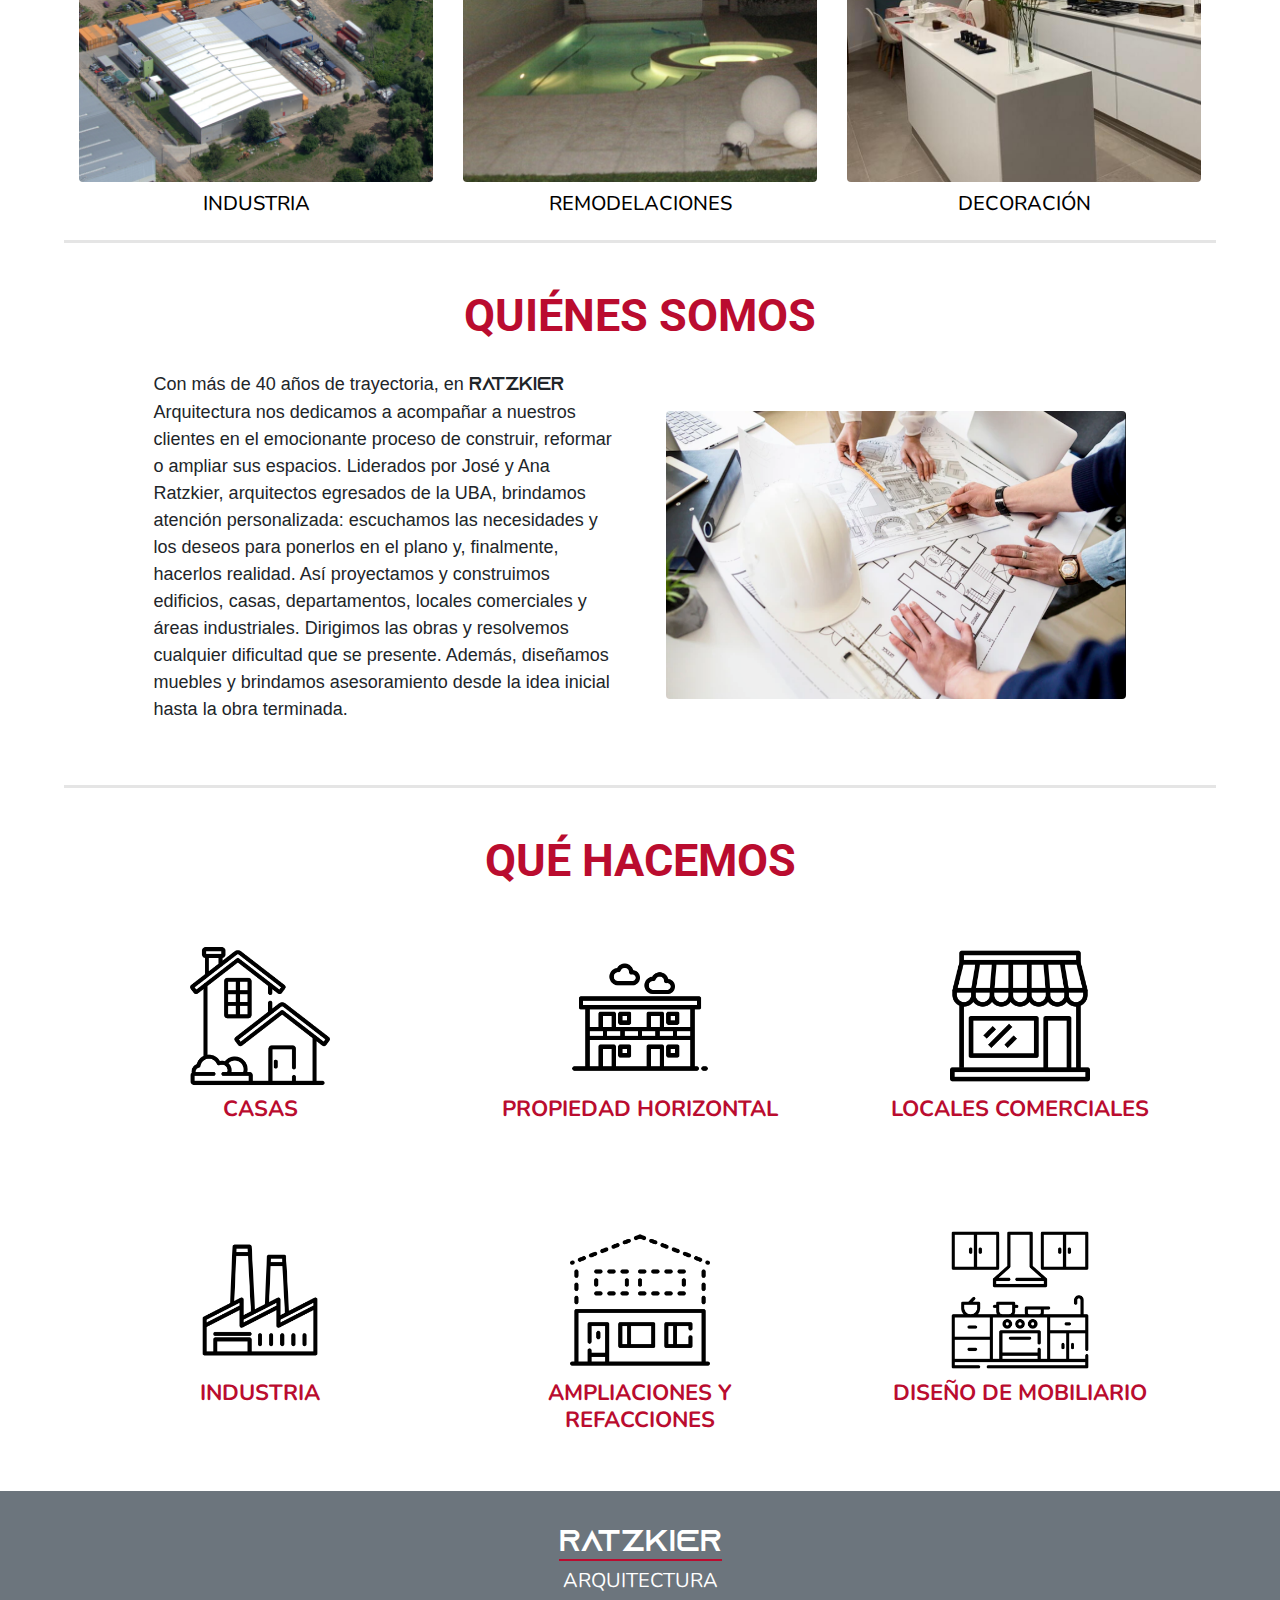
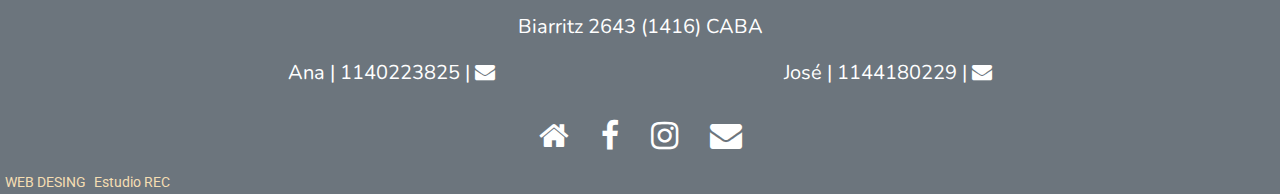
==== commit f8750c37: "textos visibles" ====
--- a/index.html
+++ b/index.html
@@ -114,7 +114,7 @@
     <section>
         <!-- Boton "Volver Arriba" -->
         <div class="btn-volver-arriba" id="btnVolverArriba">
-            <a href="#" class="volver-arriba"><i class="fa fa-arrow-up" aria-hidden="true"></i></a>
+            <a href="#principal" class="volver-arriba"><i class="fa fa-arrow-up" aria-hidden="true"></i></a>
         </div>
     </section>
     <!-- PROYECTOS -->
@@ -125,40 +125,41 @@
             <div class="mx-auto col-xs-12 col-sm-6 col-md-4 col-lg-4  col-xl-4 trabajo trabajo1">
                 <a href="./paginas/casas.html"><img class="rounded img-fluid mx-auto d-block"
                         src="./img/proyectos/portadaCasas.jpg" alt=""></a>
+                        
                 <div class="textoTrabajo1">
                     <h4>CASAS</h4>
                 </div>
             </div>
             <div class="mx-auto col-xs-12 col-sm-6 col-md-4 col-lg-4  col-xl-4 trabajo trabajo2">
-                <a href="./paginas/propiedadHorizontal.html"> <img class="rounded img-fluid mx-auto d-block" src="./img/proyectos/portadaNaon.jpeg" alt=""></a>
+                <a href="./paginas/propiedadHorizontal.html"> <img class="rounded img-fluid mx-auto d-block" src="./img/proyectos/portadaPropiedadHorizontal.jpg" alt=""></a>
                 <div class="textoTrabajo1">
                     <h4>PROPIEDAD HORIZONTAL</h4>
                 </div>
             </div>
             <div class="mx-auto col-xs-12 col-sm-6 col-md-4 col-lg-4  col-xl-4 trabajo trabajo3">
                 <a href="./paginas/localesComerciales.html"><img class="rounded img-fluid mx-auto d-block"
-                        src="./img/proyectos/portadaPedroMoran.jpg" alt=""></a>
+                        src="./img/proyectos/portadaLocalesComerciales.jpg" alt=""></a>
                 <div class="textoTrabajo1">
                     <h4>LOCALES COMERCIALES</h4>
                 </div>
             </div>
             <div class="mx-auto col-xs-12 col-sm-6 col-md-4 col-lg-4  col-xl-4 trabajo trabajo3">
                 <a href="./paginas/industria.html"><img class="rounded img-fluid mx-auto d-block"
-                        src="./img/proyectos/portadaPedroMoran.jpg" alt=""></a>
+                        src="./img/proyectos/portadaIndustrias.jpg" alt=""></a>
                 <div class="textoTrabajo1">
                     <h4>INDUSTRIA</h4>
                 </div>
             </div>
             <div class="mx-auto col-xs-12 col-sm-6 col-md-4 col-lg-4  col-xl-4 trabajo trabajo3">
                 <a href="./paginas/remodelaciones.html"><img class="rounded img-fluid mx-auto d-block"
-                        src="./img/proyectos/portadaPedroMoran.jpg" alt=""></a>
+                        src="./img/proyectos/portadaRemodelaciones.jpg" alt=""></a>
                 <div class="textoTrabajo1">
                     <h4>REMODELACIONES</h4>
                 </div>
             </div>
             <div class="mx-auto col-xs-12 col-sm-6 col-md-4 col-lg-4  col-xl-4 trabajo trabajo3">
                 <a href="./paginas/decoracion.html"><img class="rounded img-fluid mx-auto d-block"
-                        src="./img/proyectos/portadaPedroMoran.jpg" alt=""></a>
+                        src="./img/proyectos/portadaDecoracion.jpeg" alt=""></a>
                 <div class="textoTrabajo1">
                     <h4>DECORACIÓN</h4>
                 </div>
@@ -167,7 +168,7 @@
             </div>
         </article>
 
-        <article class="proyectos proyectosSlider d-xs-block d-sm-block d-lg-none d-xl-none">
+        <article class="proyectos proyectosSlider d-xs-block d-sm-block d-md-none d-lg-none d-xl-none">
             <div id="carouselExampleIndicators" class="carousel slide" data-ride="carousel">
                 <ol class="carousel-indicators">
                     <li data-target="#carouselExampleIndicators" data-slide-to="0" class="active"></li>
@@ -182,7 +183,7 @@
                         <a href="./paginas/casas.html"><img class="d-block w-100 rounded"
                                 src="./img/proyectos/portadaCasas.jpg" alt="First slide"> </a>
                         <div class="carousel-caption d-xs-block">
-                            <h5 class="proyectosTextoSlider">CASAS</h5>
+                            <h5 class="proyectosTextoSlider"><span class="fondoTextoSlider">CASAS</span></h5>
                         </div>
                     </div>
                     <div class="carousel-item">
--- a/css/estilo.css
+++ b/css/estilo.css
@@ -36,7 +36,7 @@
   font-family: 'nunito', sans-serif;
   font-size: 16px;
   font-weight: 300;
-  color:white;
+  color: white;
 }
 
 .itemsMenu:hover {
@@ -110,13 +110,13 @@
 }
 
 .trabajo {
-  padding: 30px;
+  
   display: flex;
   flex-direction: column;
   justify-content: center;
   align-items: center;
-  border-radius: 10px;
-  color: white;
+  
+  color:black;
 
 }
 
@@ -124,7 +124,6 @@
   filter: grayscale(100%);
   transform: scale(0.95);
   transition-duration: 1s;
-  color: black
 }
 
 .proyectos {
@@ -136,7 +135,7 @@
   padding-top: 10px;
 }
 
-.proyectosTextoSlider  {
+.proyectosTextoSlider {
   font-family: 'nunito', sans-serif;
   font: 25px;
   font-weight: 600;
@@ -328,11 +327,11 @@
   font-family: 'nunito', sans-serif;
   font-weight: 600;
   font-size: 25px;
-  
+
 }
 
 .casasTabs {
-  font-family:'montserrat', sans-serif;
+  font-family: 'montserrat', sans-serif;
   font-weight: 500;
 }
 
@@ -340,8 +339,16 @@
   justify-content: center;
 }
 
-
-
+h3 {
+  color: #ba0c2f;
+  font-weight: 600;
+  font-family: 'poppins', sans-serif;
+}
+
+.proyectosTextoSlider {
+    background-color: rgba(11, 12, 11, 0.4);
+    border-radius: 5px;
+}
 /*Pantalla celular*/
 @media only screen and (min-width: 320px) {
 
@@ -410,16 +417,18 @@
   .queHacemos h4 {
     font-size: 22px;
   }
-.queHacemosCosas img {
-  padding: 40px;
-}
-
-.queHacemosCosas .textoCosas {
-  margin-top: -40px;
-} 
-.diseñoMobiliario {
-  padding-bottom: 20px;
-}
+
+  .queHacemosCosas img {
+    padding: 40px;
+  }
+
+  .queHacemosCosas .textoCosas {
+    margin-top: -40px;
+  }
+
+  .diseñoMobiliario {
+    padding-bottom: 20px;
+  }
 
 
   .jumbotron h1 {
@@ -428,29 +437,35 @@
     font-weight: 700;
     font-size: 60px;
   }
+
   .jumbotron p {
     color: white;
     font-family: 'nunito', sans-serif;
     font-weight: 600;
     font-size: 18px;
-    
+
   }
 
   .proyectosGrid {
     display: none;
   }
+
   .casaCissab165 {
     display: none;
   }
+
   .casaCissab196 {
     display: none;
   }
+
   .casaElEncuentro {
     display: none;
   }
+
   .casaMagnolias {
     display: none;
   }
+
   .casaLaProvidencia {
     display: none;
   }
@@ -521,10 +536,11 @@
   .queHacemosCosas img {
     padding: 0px;
   }
-  
+
   .queHacemosCosas .textoCosas {
     margin-top: 0px;
-  } 
+  }
+
   .diseñoMobiliario {
     padding-bottom: 0px;
   }
@@ -532,23 +548,28 @@
   .proyectosGrid {
     display: none;
   }
+
   .casaCissab165 {
     display: none;
   }
+
   .casaCissab196 {
     display: none;
   }
+
   .casaElEncuentro {
     display: none;
   }
+
   .casaMagnolias {
     display: none;
   }
+
   .casaLaProvidencia {
     display: none;
   }
 
-    
+
 }
 
 /*Pantalla notebook*/
@@ -574,7 +595,7 @@
     display: flex;
   }
 
-/*QUIENES SOMOS*/
+  /*QUIENES SOMOS*/
   section .quienesSomos {
     width: 100%;
     display: flex;
@@ -630,6 +651,7 @@
   .casas {
     padding-bottom: 40px;
   }
+
   .propiedadHorizontal {
     padding-bottom: 40px;
   }
@@ -641,10 +663,11 @@
   .queHacemosCosas img {
     padding: 0px;
   }
-  
+
   .queHacemosCosas .textoCosas {
     margin-top: 0px;
-  } 
+  }
+
   .diseñoMobiliario {
     padding-bottom: 0px;
   }
@@ -655,12 +678,13 @@
     font-weight: 700;
     font-size: 90px;
   }
+
   .jumbotron p {
     color: white;
     font-family: 'nunito', sans-serif;
     font-weight: 600;
     font-size: 22px;
-    
+
   }
 
   .modal-dialog {
@@ -673,18 +697,18 @@
   .direccion {
     font-size: 20px;
   }
-  
+
   footer .telefonos {
     display: flex;
     flex-direction: column;
     align-items: center;
     justify-content: center;
   }
-  
+
   footer .telefonos p {
     font-size: 20px;
   }
-  
+
   footer div a {
     color: white;
     font-size: 20px;
@@ -694,15 +718,19 @@
   .casaCissab165 {
     display: flex;
   }
+
   .casaCissab196 {
     display: flex;
   }
+
   .casaElEncuentro {
     display: flex;
   }
+
   .casaMagnolias {
     display: flex;
   }
+
   .casaLaProvidencia {
     display: flex;
   }
@@ -799,7 +827,7 @@
     font-family: 'nunito', sans-serif;
     font-weight: 600;
     font-size: 25px;
-    
+
   }
 
   .proyectosGrid {
@@ -809,15 +837,19 @@
   .casaCissab165 {
     display: flex;
   }
+
   .casaCissab196 {
     display: flex;
   }
+
   .casaElEncuentro {
     display: flex;
   }
+
   .casaMagnolias {
     display: flex;
   }
+
   .casaLaProvidencia {
     display: flex;
   }
@@ -892,8 +924,4 @@
   .modal-dialog {
     max-width: 720px;
   }
-}
-
-
-
-
+}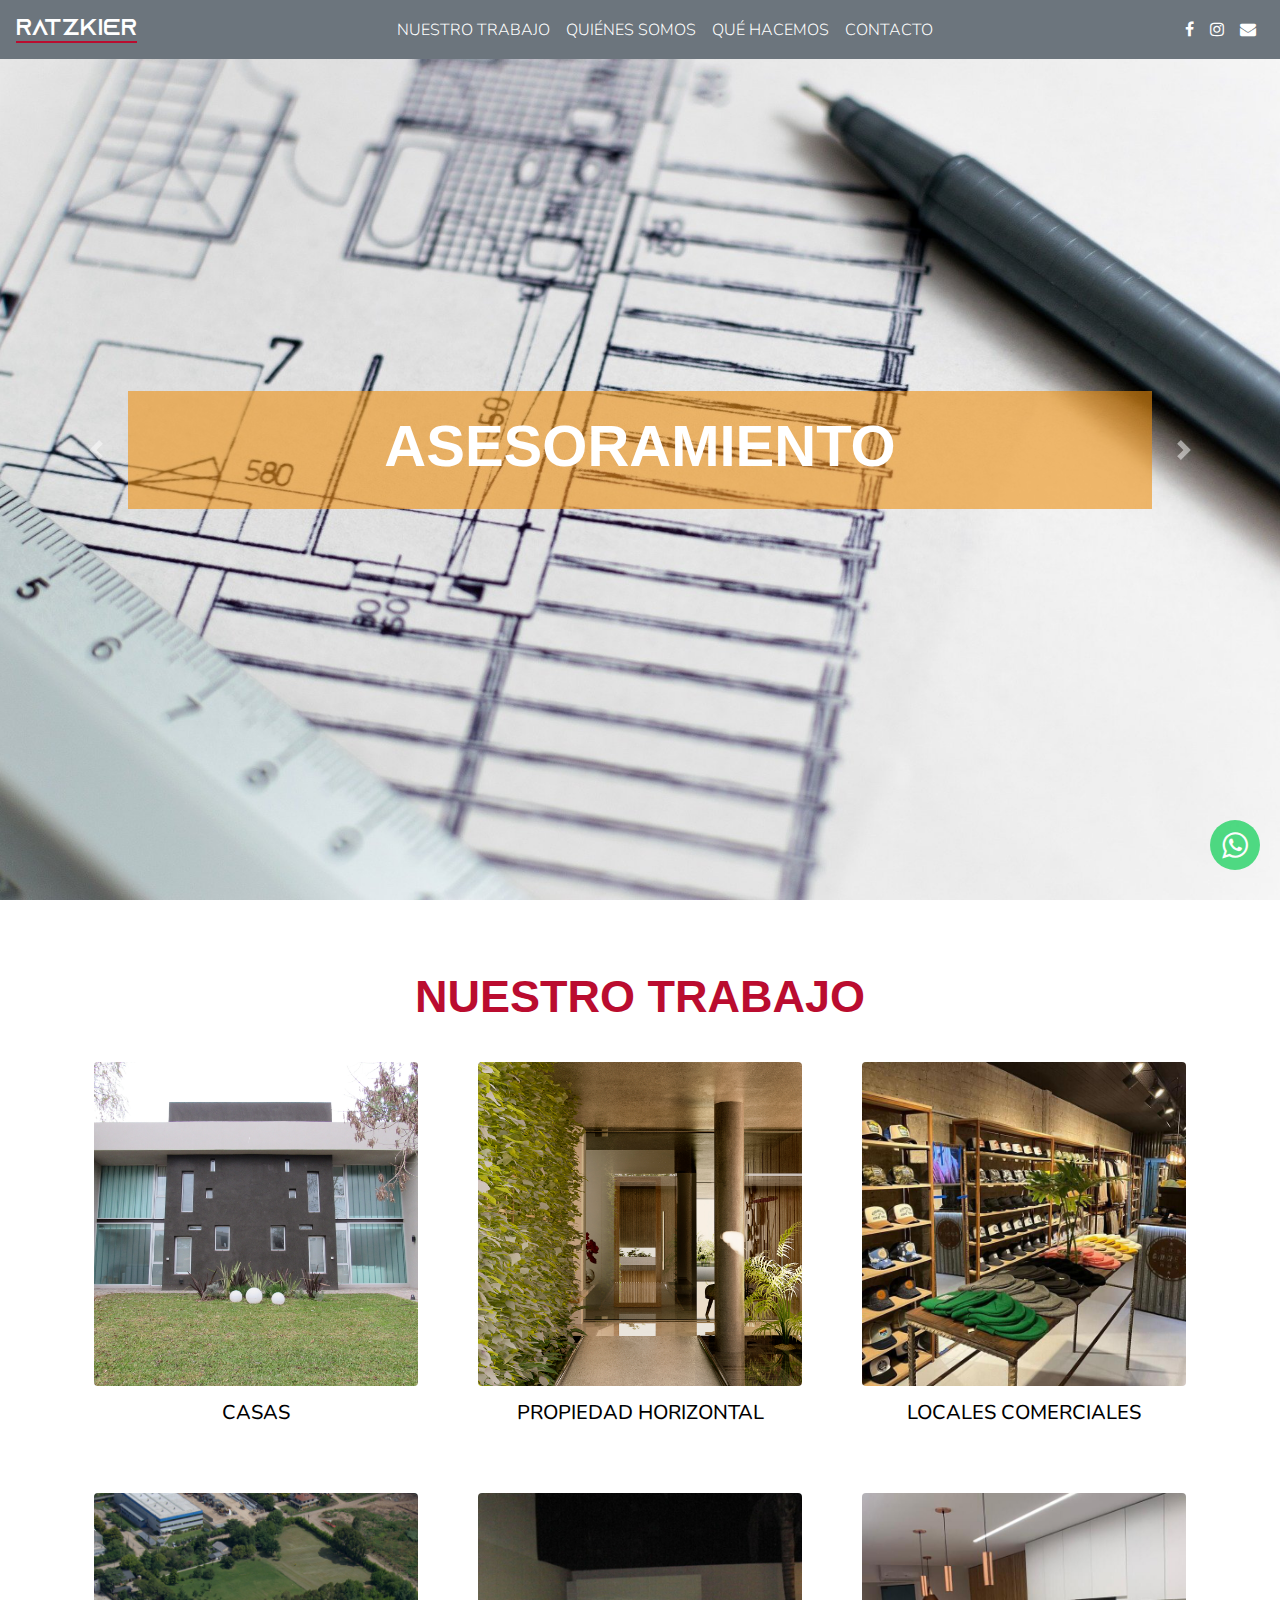
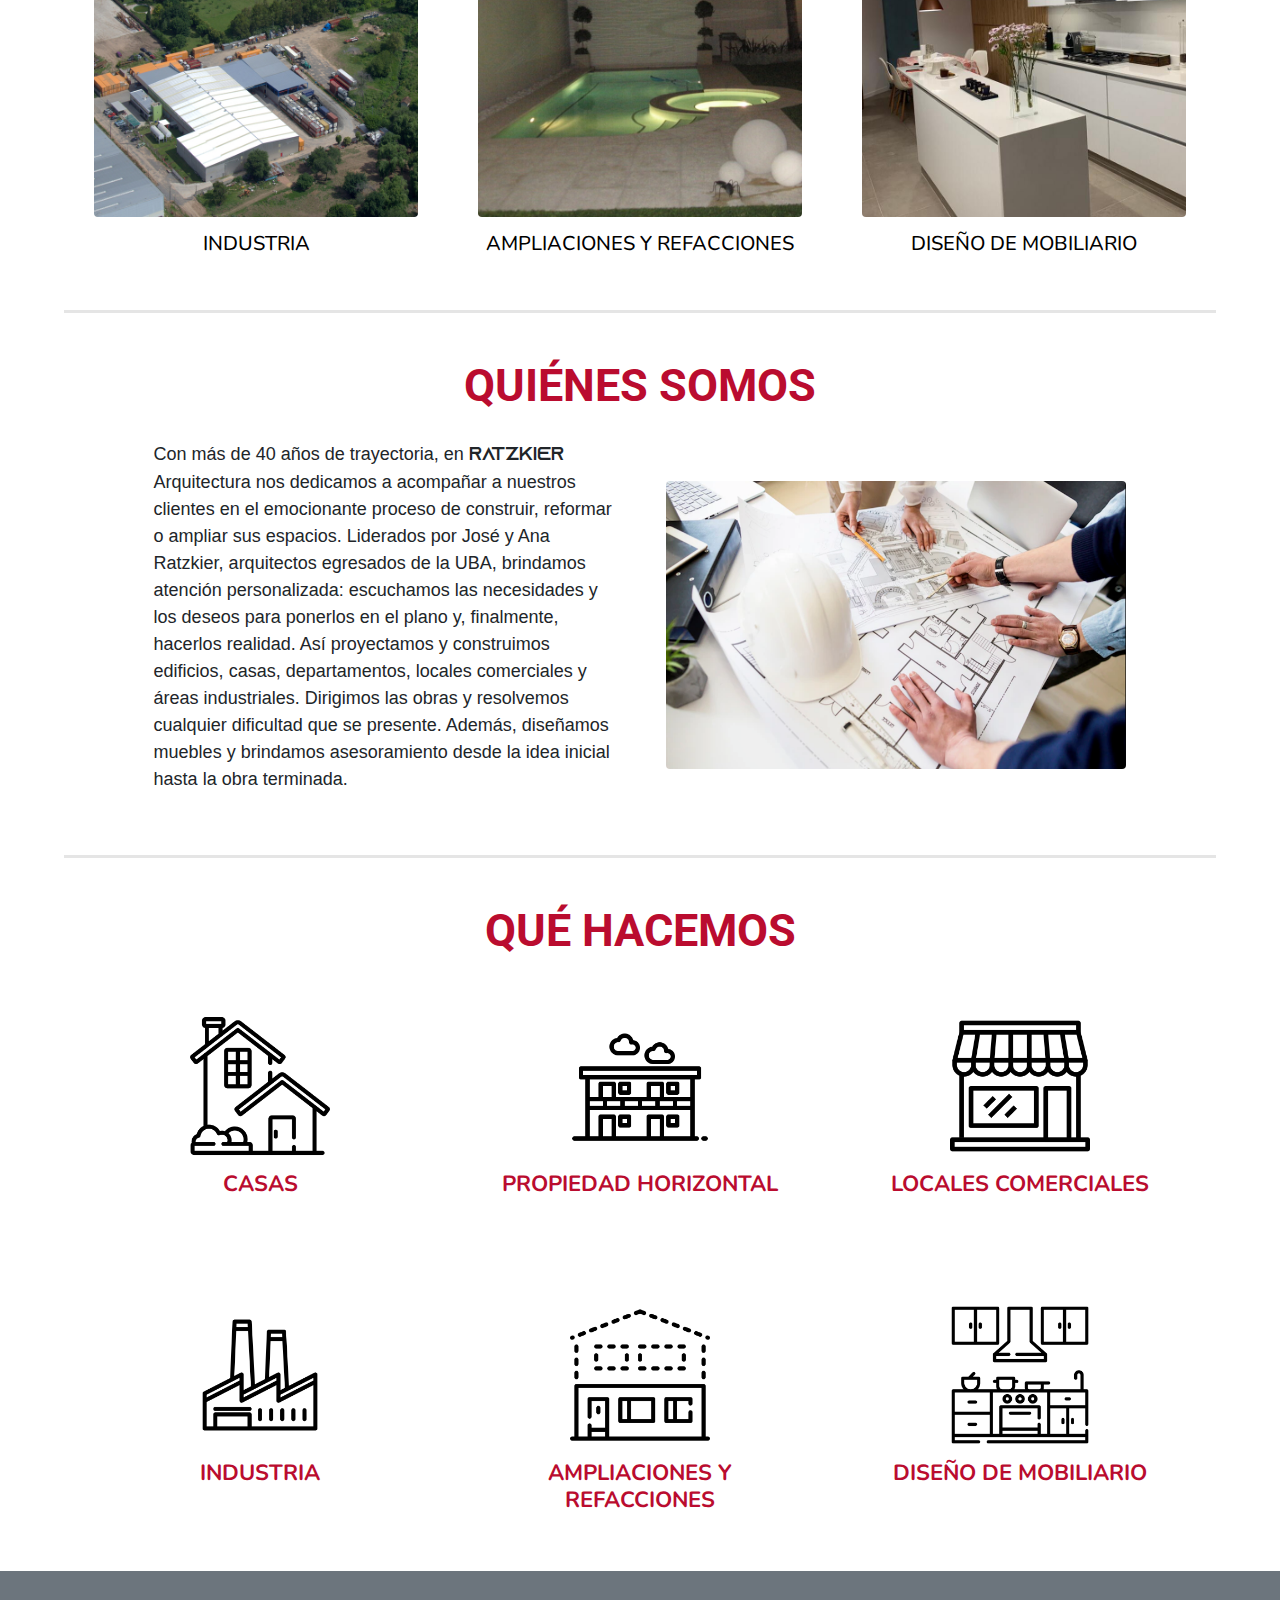
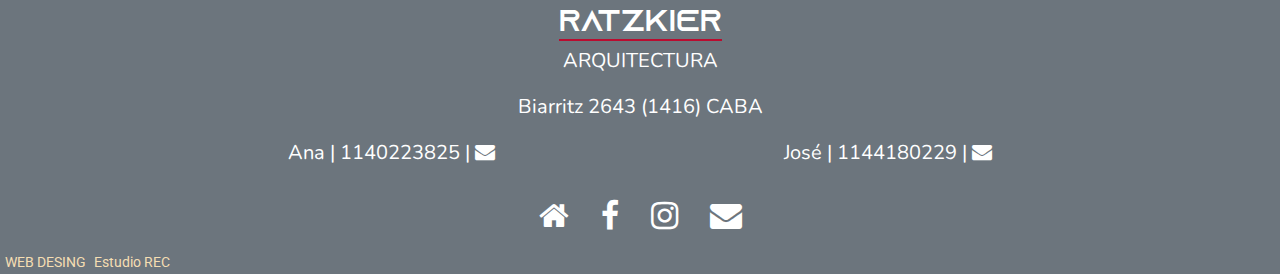
==== commit d60b83d2: "industria" ====
--- a/index.html
+++ b/index.html
@@ -154,14 +154,14 @@
                 <a href="./paginas/remodelaciones.html"><img class="rounded img-fluid mx-auto d-block"
                         src="./img/proyectos/portadaRemodelaciones.jpg" alt=""></a>
                 <div class="textoTrabajo1">
-                    <h4>REMODELACIONES</h4>
+                    <h4>AMPLIACIONES Y REFACCIONES</h4>
                 </div>
             </div>
             <div class="mx-auto col-xs-12 col-sm-6 col-md-4 col-lg-4  col-xl-4 trabajo trabajo3">
                 <a href="./paginas/decoracion.html"><img class="rounded img-fluid mx-auto d-block"
                         src="./img/proyectos/portadaDecoracion.jpeg" alt=""></a>
                 <div class="textoTrabajo1">
-                    <h4>DECORACIÓN</h4>
+                    <h4>DISEÑO DE MOBILIARIO</h4>
                 </div>
             </div>
             
@@ -195,30 +195,30 @@
                     </div>
                     <div class="carousel-item">
                         <a href="./paginas/localesComerciales.html"><img class="d-block w-100 rounded"
-                                src="./img/proyectos/portadaPedroMoran.jpg" alt="Third slide"></a>
+                                src="./img/proyectos/portadaLocalesComerciales.jpg" alt="Third slide"></a>
                         <div class="carousel-caption d-xs-block">
                             <h5 class="proyectosTextoSlider">LOCALES COMERCIALES</h5>
                         </div>
                     </div>
                     <div class="carousel-item">
                         <a href="./paginas/industria.html"><img class="d-block w-100 rounded"
-                                src="./img/proyectos/portadaPedroMoran.jpg" alt="Third slide"></a>
+                                src="./img/proyectos/portadaIndustrias.jpg" alt="Third slide"></a>
                         <div class="carousel-caption d-xs-block">
                             <h5 class="proyectosTextoSlider">INDUSTRIA</h5>
                         </div>
                     </div>
                     <div class="carousel-item">
                         <a href="./paginas/remodelaciones.html"><img class="d-block w-100 rounded"
-                                src="./img/proyectos/portadaPedroMoran.jpg" alt="Third slide"></a>
-                        <div class="carousel-caption d-xs-block">
-                            <h5 class="proyectosTextoSlider">REMODELACIONES</h5>
+                                src="./img/proyectos/portadaRemodelaciones.jpg" alt="Third slide"></a>
+                        <div class="carousel-caption d-xs-block">
+                            <h5 class="proyectosTextoSlider"> AMPLIACIONES Y REFACCIONES</h5>
                         </div>
                     </div>
                     <div class="carousel-item">
                         <a href="./paginas/decoracion.html"><img class="d-block w-100 rounded"
-                                src="./img/proyectos/portadaPedroMoran.jpg" alt="Third slide"></a>
-                        <div class="carousel-caption d-xs-block">
-                            <h5 class="proyectosTextoSlider">DECORACIÓN</h5>
+                                src="./img/proyectos/portadaDecoracion.jpeg" alt="Third slide"></a>
+                        <div class="carousel-caption d-xs-block">
+                            <h5 class="proyectosTextoSlider">DISEÑO DE MOBILIARIO</h5>
                         </div>
                     </div>
                 </div>
--- a/css/estilo.css
+++ b/css/estilo.css
@@ -110,12 +110,12 @@
 }
 
 .trabajo {
-  
+  padding: 30px;
   display: flex;
   flex-direction: column;
   justify-content: center;
   align-items: center;
-  
+  border-radius: 10px;
   color:black;
 
 }
@@ -132,7 +132,7 @@
 
 .textoTrabajo1 h4 {
   font-family: 'nunito', sans-serif;
-  padding-top: 10px;
+  padding-top: 15px;
 }
 
 .proyectosTextoSlider {
@@ -301,19 +301,27 @@
   background-position: center;
 }
 
-.barrioNaon {
+.propiedadHorizontalPage {
   padding-top: 200px;
-  background-image: url(../img/galeria2/barrioNaonPortada.jpeg);
+  background-image: url(../img/propiedadHorizontal/pedroMoranPortada.jpg);
   background-size: cover;
   background-position: center;
 }
 
-.pedroMoran {
+.localesComercialesPage {
   padding-top: 200px;
-  background-image: url(../img/galeria3/pedroMoranPortada.jpg);
+  background-image: url(../img/localesComerciales/localesComercialesPortada.png);
   background-size: cover;
   background-position: center;
 }
+
+.industriaPage {
+  padding-top: 200px;
+  background-image: url(../img/industriaOficina/industriaPortada.jpg);
+  background-size: cover;
+  background-position: center;
+}
+
 
 .jumbotron h1 {
   font-family: 'montserrat', sans-serif;
@@ -467,6 +475,31 @@
   }
 
   .casaLaProvidencia {
+    display: none;
+  }
+
+  .phColonia {
+    display: none;
+  }
+  .phPedroMoran {
+    display: none;
+  }
+
+  .localGuinche21 {
+    display: none;
+  }
+
+  .localLaPrimavera {
+    display: none;
+  }
+
+  .industriaPilar {
+    display:none;
+  }
+  .industriaPilarSpa {
+    display: none;
+  }
+  .industriaMesucan {
     display: none;
   }
 }
@@ -569,7 +602,31 @@
     display: none;
   }
 
-
+  .phColonia {
+    display: none;
+  }
+
+  .phPedroMoran {
+    display: none;
+  }
+
+  .localGuinche21 {
+    display: none;
+  }
+
+  .localLaPrimavera {
+    display: none;
+  }
+
+  .industriaPilar {
+    display:none;
+  }
+  .industriaPilarSpa {
+    display: none;
+  }
+  .industriaMesucan {
+    display: none;
+  }
 }
 
 /*Pantalla notebook*/
@@ -734,6 +791,33 @@
   .casaLaProvidencia {
     display: flex;
   }
+
+  .phColonia {
+    display: flex;
+  }
+
+  .phPedroMoran {
+    display: flex;
+  }
+
+  .localGuinche21 {
+    display: flex;
+  }
+
+  .localLaPrimavera {
+    display: flex;
+  }
+  .industriaPilar {
+    display:flex;
+  }
+  .industriaPilarSpa {
+    display: flex;
+  }
+  .industriaMesucan {
+    display: flex;
+  }
+
+  
 }
 
 /*Pantalla Desktop*/
@@ -827,7 +911,6 @@
     font-family: 'nunito', sans-serif;
     font-weight: 600;
     font-size: 25px;
-
   }
 
   .proyectosGrid {
@@ -854,6 +937,29 @@
     display: flex;
   }
 
+  .phColonia {
+    display: flex;
+  }
+
+  .phPedroMoran {
+    display: flex;
+  }
+
+  .localGuinche21 {
+    display: flex;
+  }
+  .localLaPrimavera {
+    display: flex;
+  }
+  .industriaPilar {
+    display:flex;
+  }
+  .industriaPilarSpa {
+    display: flex;
+  }
+  .industriaMesucan {
+    display: flex;
+  }
   /*FOOTER*/
   footer {
     padding-top: 30px;
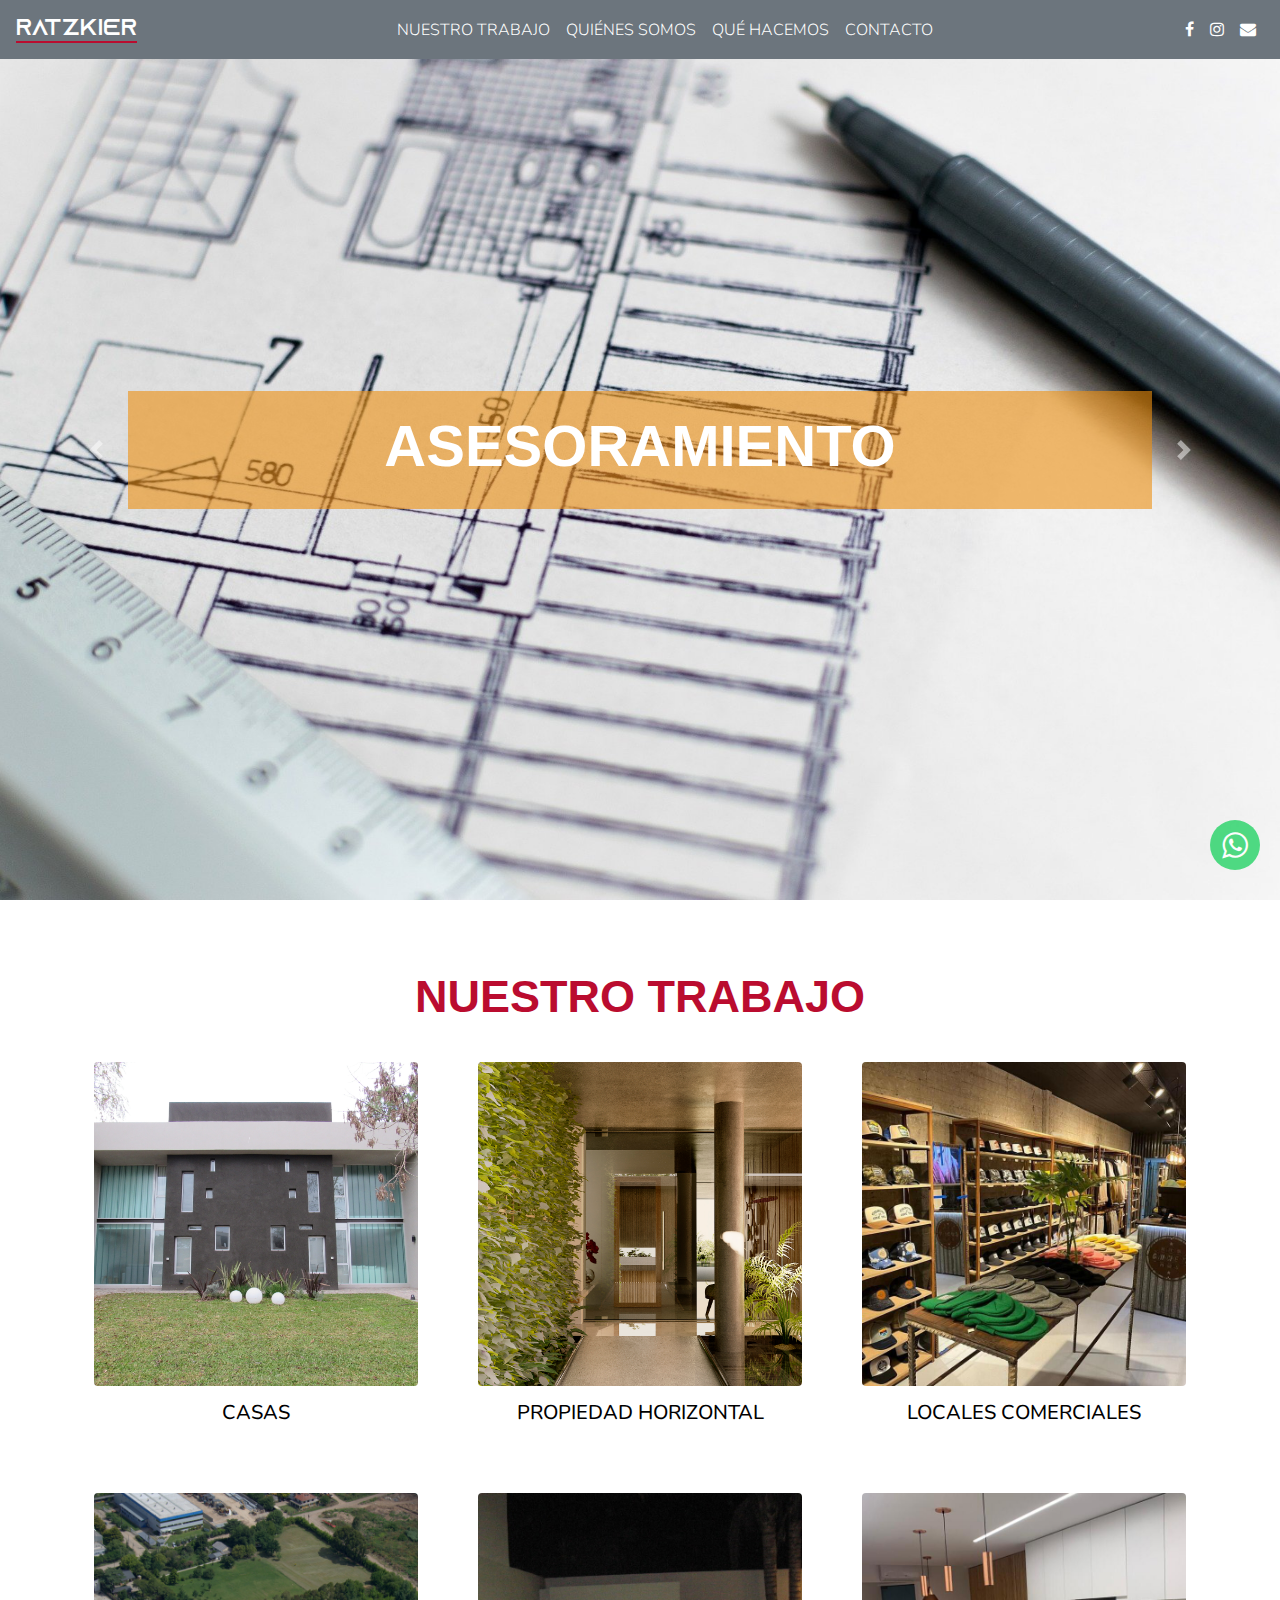
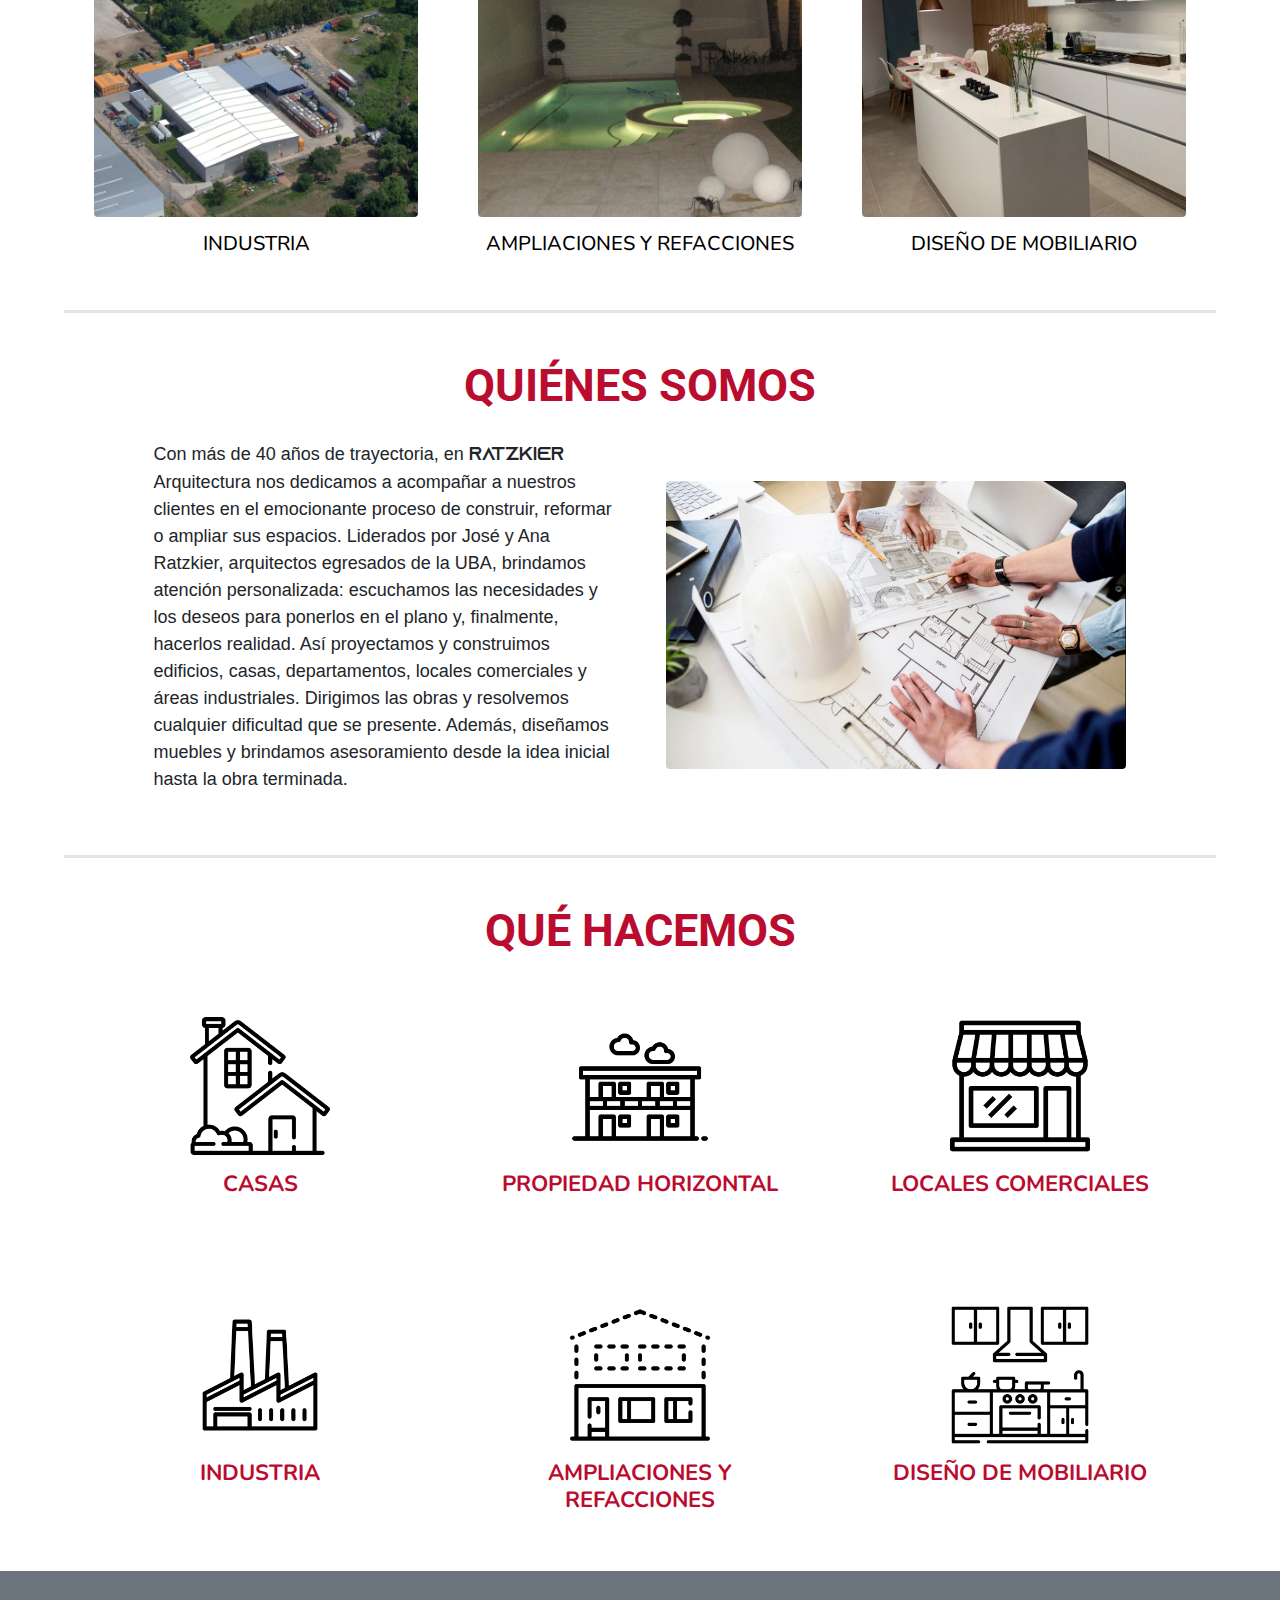
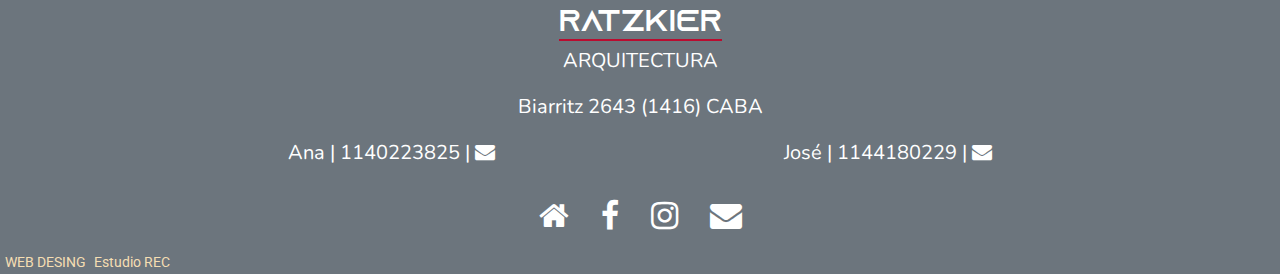
==== commit f66ee928: "links index QUE HACEMOS" ====
--- a/index.html
+++ b/index.html
@@ -125,13 +125,14 @@
             <div class="mx-auto col-xs-12 col-sm-6 col-md-4 col-lg-4  col-xl-4 trabajo trabajo1">
                 <a href="./paginas/casas.html"><img class="rounded img-fluid mx-auto d-block"
                         src="./img/proyectos/portadaCasas.jpg" alt=""></a>
-                        
+
                 <div class="textoTrabajo1">
                     <h4>CASAS</h4>
                 </div>
             </div>
             <div class="mx-auto col-xs-12 col-sm-6 col-md-4 col-lg-4  col-xl-4 trabajo trabajo2">
-                <a href="./paginas/propiedadHorizontal.html"> <img class="rounded img-fluid mx-auto d-block" src="./img/proyectos/portadaPropiedadHorizontal.jpg" alt=""></a>
+                <a href="./paginas/propiedadHorizontal.html"> <img class="rounded img-fluid mx-auto d-block"
+                        src="./img/proyectos/portadaPropiedadHorizontal.jpg" alt=""></a>
                 <div class="textoTrabajo1">
                     <h4>PROPIEDAD HORIZONTAL</h4>
                 </div>
@@ -164,8 +165,7 @@
                     <h4>DISEÑO DE MOBILIARIO</h4>
                 </div>
             </div>
-            
-            </div>
+
         </article>
 
         <article class="proyectos proyectosSlider d-xs-block d-sm-block d-md-none d-lg-none d-xl-none">
@@ -266,36 +266,38 @@
                     <h4>CASAS</h4>
                 </div>
             </div>
-            <div class="mx-auto col-xs-12 col-sm-6 col-md-4 col-lg-4  col-xl-4 queHacemosCosas propiedadHorizontal"><img
-                    class="w-50 img-fluid mx-auto d-block" src="./img/queHacemos/propiedadHorizontal.png"
-                    alt="Propiedad horizontal">
+            <div class="mx-auto col-xs-12 col-sm-6 col-md-4 col-lg-4  col-xl-4 queHacemosCosas propiedadHorizontal">
+                <a href="./paginas/propiedadHorizontal.html"> <img class="w-50 img-fluid mx-auto d-block"
+                        src="./img/queHacemos/propiedadHorizontal.png" alt="Propiedad horizontal"></a>
                 <div class="textoTrabajo1 textoCosas">
                     <h4>PROPIEDAD HORIZONTAL</h4>
                 </div>
             </div>
-            <div class="mx-auto col-xs-12 col-sm-6 col-md-4 col-lg-4  col-xl-4 queHacemosCosas localesComerciales"><img
-                    class="w-50 img-fluid mx-auto d-block" src="./img/queHacemos/localesComerciales.png"
-                    alt="Local comercial">
+            <div class="mx-auto col-xs-12 col-sm-6 col-md-4 col-lg-4  col-xl-4 queHacemosCosas localesComerciales">
+                <a href="./paginas/localesComerciales.html"><img class="w-50 img-fluid mx-auto d-block"
+                        src="./img/queHacemos/localesComerciales.png" alt="Local comercial"></a>
                 <div class="textoTrabajo1 textoCosas">
                     <h4>LOCALES COMERCIALES</h4>
                 </div>
             </div>
-            <div class="mx-auto col-xs-12 col-sm-6 col-md-4 col-lg-4  col-xl-4 queHacemosCosas industrias"><img
-                    class="w-50 img-fluid mx-auto d-block" src="./img/queHacemos/industria.png" alt="fábrica">
+            <div class="mx-auto col-xs-12 col-sm-6 col-md-4 col-lg-4  col-xl-4 queHacemosCosas industrias">
+                <a href="./paginas/industria.html"><img class="w-50 img-fluid mx-auto d-block"
+                        src="./img/queHacemos/industria.png" alt="fábrica"></a>
                 <div class="textoTrabajo1 textoCosas">
                     <h4>INDUSTRIA</h4>
                 </div>
             </div>
             <div class="mx-auto col-xs-12 col-sm-6 col-md-4 col-lg-4  col-xl-4 queHacemosCosas ampliacionesRefacciones">
-                <img class="w-50 img-fluid mx-auto d-block" src="./img/queHacemos/ampliacionRefaccion.png"
-                    alt="Casa refaccionada">
+                <a href="./paginas/remodelaciones.html"><img class="w-50 img-fluid mx-auto d-block" src="./img/queHacemos/ampliacionRefaccion.png"
+                    alt="Casa refaccionada"></a>
                 <div class="textoTrabajo1 textoCosas">
                     <h4>AMPLIACIONES Y REFACCIONES</h4>
                 </div>
             </div>
-            <div class="mx-auto col-xs-12 col-sm-6 col-md-4 col-lg-4  col-xl-4 queHacemosCosas diseñoMobiliario"><img
+            <div class="mx-auto col-xs-12 col-sm-6 col-md-4 col-lg-4  col-xl-4 queHacemosCosas diseñoMobiliario">
+                <a href="./paginas/decoracion.html"><img
                     class="w-50 img-fluid mx-auto d-block" src="./img/queHacemos/disenoMobiliario.png"
-                    alt="diseñoMobiliario">
+                    alt="diseñoMobiliario"></a>
                 <div class="textoTrabajo1 textoCosas">
                     <h4>DISEÑO DE MOBILIARIO</h4>
                 </div>
--- a/css/estilo.css
+++ b/css/estilo.css
@@ -322,6 +322,19 @@
   background-position: center;
 }
 
+.refaccionesPage {
+  padding-top: 200px;
+  background-image: url(../img/remodelaciones/remodelacionesPortada.png);
+  background-size: cover;
+  background-position: center;
+}
+
+.decoracionPage {
+  padding-top: 200px;
+  background-image: url(../img/decoracion/decoracionPortada.png);
+  background-size: cover;
+  background-position: center;
+}
 
 .jumbotron h1 {
   font-family: 'montserrat', sans-serif;
@@ -336,11 +349,6 @@
   font-weight: 600;
   font-size: 25px;
 
-}
-
-.casasTabs {
-  font-family: 'montserrat', sans-serif;
-  font-weight: 500;
 }
 
 .casasGrid {
@@ -443,7 +451,7 @@
     font-family: 'montserrat', sans-serif;
     color: white;
     font-weight: 700;
-    font-size: 60px;
+    font-size: 48px;
   }
 
   .jumbotron p {
@@ -500,6 +508,23 @@
     display: none;
   }
   .industriaMesucan {
+    display: none;
+  }
+
+  .remodelacionPizarro {
+    display: none;
+  }
+  .remodelacionQuesada {
+    display:none;
+  }
+  
+  .decoracionSantaFe {
+    display: none;
+  }
+  .decoracionBebe {
+    display: none;
+  }
+  .decoracionAdolescente {
     display: none;
   }
 }
@@ -627,6 +652,23 @@
   .industriaMesucan {
     display: none;
   }
+
+  .remodelacionPizarro {
+    display: none;
+  }
+  .remodelacionQuesada {
+    display:none;
+  }
+
+  .decoracionSantaFe {
+    display: none;
+  }
+  .decoracionBebe {
+    display: none;
+  }
+  .decoracionAdolescente {
+    display: none;
+  }
 }
 
 /*Pantalla notebook*/
@@ -817,6 +859,23 @@
     display: flex;
   }
 
+  .remodelacionPizarro {
+    display: flex;
+  }
+  .remodelacionQuesada {
+    display:flex;
+  }
+
+  .decoracionSantaFe {
+    display: flex;
+  }
+  .decoracionBebe {
+    display: flex;
+  }
+  .decoracionAdolescente {
+    display: flex;
+  }
+
   
 }
 
@@ -958,6 +1017,22 @@
     display: flex;
   }
   .industriaMesucan {
+    display: flex;
+  }
+
+  .remodelacionPizarro {
+    display: flex;
+  }
+  .remodelacionQuesada {
+    display:flex;
+  }
+  .decoracionSantaFe {
+    display: flex;
+  }
+  .decoracionBebe {
+    display: flex;
+  }
+  .decoracionAdolescente {
     display: flex;
   }
   /*FOOTER*/
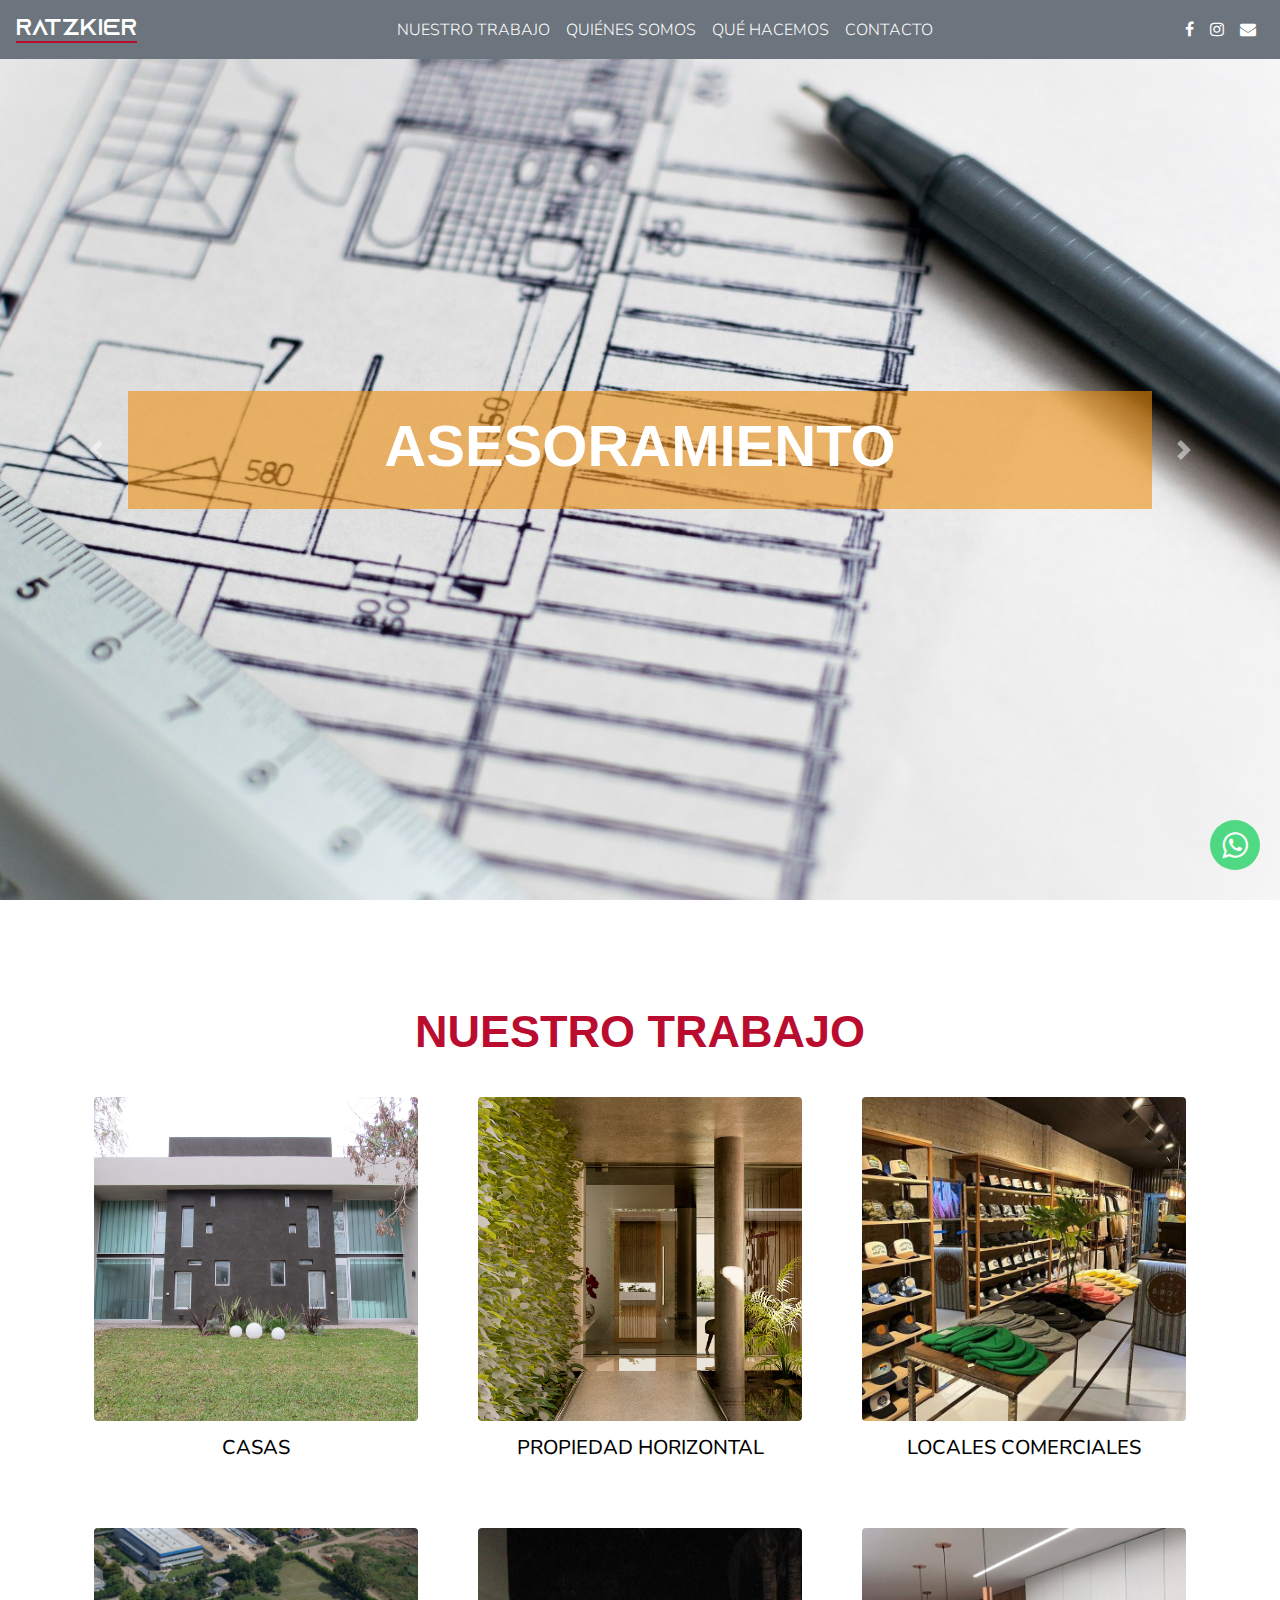
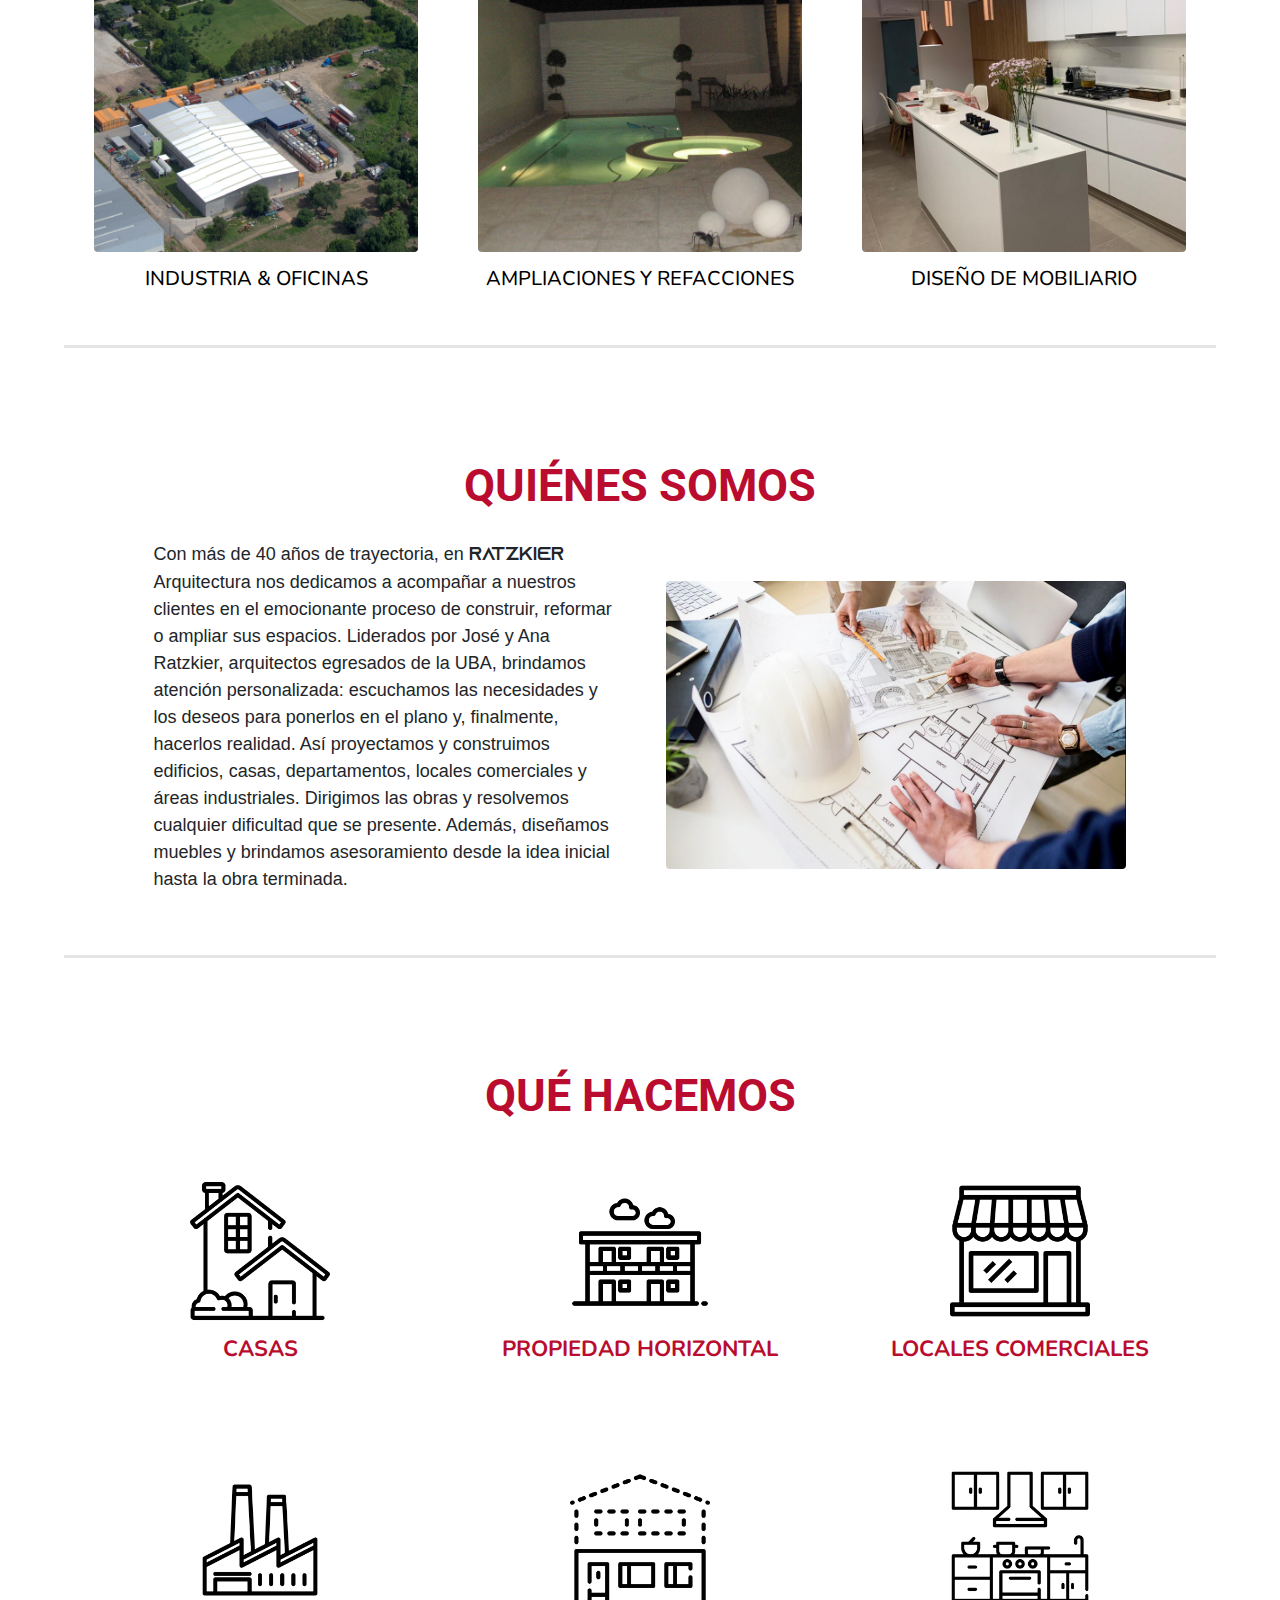
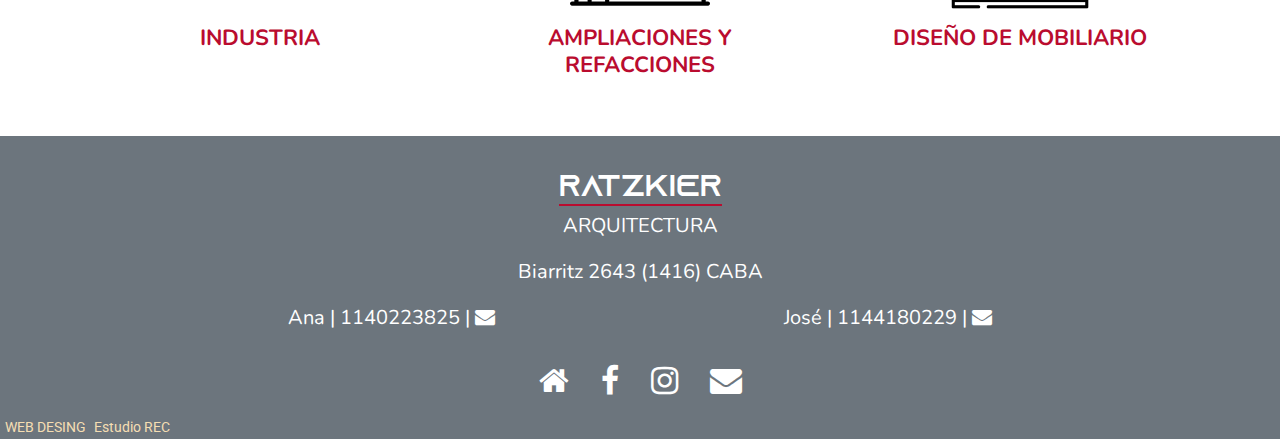
==== commit f14480a5: "textos actualizados" ====
--- a/index.html
+++ b/index.html
@@ -148,7 +148,7 @@
                 <a href="./paginas/industria.html"><img class="rounded img-fluid mx-auto d-block"
                         src="./img/proyectos/portadaIndustrias.jpg" alt=""></a>
                 <div class="textoTrabajo1">
-                    <h4>INDUSTRIA</h4>
+                    <h4>INDUSTRIA & OFICINAS</h4>
                 </div>
             </div>
             <div class="mx-auto col-xs-12 col-sm-6 col-md-4 col-lg-4  col-xl-4 trabajo trabajo3">
--- a/css/estilo.css
+++ b/css/estilo.css
@@ -155,6 +155,7 @@
   text-align: center;
   font-weight: 700;
   color: #ba0c2f;
+  padding-top: 30px;
 }
 
 .queHacemosCosas h4 {
@@ -296,14 +297,14 @@
 
 .casasPage {
   padding-top: 200px;
-  background-image: url(../img/casas/portadaCasas.JPG);
+  background-image: url(../img/casas/portadaCasas.png);
   background-size: cover;
   background-position: center;
 }
 
 .propiedadHorizontalPage {
   padding-top: 200px;
-  background-image: url(../img/propiedadHorizontal/pedroMoranPortada.jpg);
+  background-image: url(../img/propiedadHorizontal/portadaPropiedadHorizontal.png);
   background-size: cover;
   background-position: center;
 }
@@ -317,7 +318,7 @@
 
 .industriaPage {
   padding-top: 200px;
-  background-image: url(../img/industriaOficina/industriaPortada.jpg);
+  background-image: url(../img/industriaOficina/industriaPortada.png);
   background-size: cover;
   background-position: center;
 }
@@ -378,7 +379,7 @@
   }
 
   .trabajos h2 {
-    padding-top: 30px;
+    padding-top: 65px;
     color: #ba0c2f;
     font-family: 'poppins', sans-serif;
     font-size: 30px;
@@ -409,6 +410,7 @@
     font-size: 30px;
     font-weight: 700;
     color: #ba0c2f;
+    padding-top: 65px;
 
   }
 
@@ -428,6 +430,7 @@
 
   .queHacemos h2 {
     font-size: 30px;
+    padding-top: 65px;
   }
 
   .queHacemos h4 {
@@ -526,6 +529,9 @@
   }
   .decoracionAdolescente {
     display: none;
+  }
+  .firma p {
+    font-size: 10px;
   }
 }
 
@@ -561,6 +567,7 @@
     font-size: 30px;
     font-weight: 700;
     color: #ba0c2f;
+    padding-top: 60px;
 
   }
 
@@ -581,6 +588,7 @@
 
   .queHacemos h2 {
     font-size: 30px;
+    padding-top: 65px;
   }
 
   .queHacemos h4 {
@@ -683,7 +691,7 @@
   }
 
   .trabajos h2 {
-    padding-top: 30px;
+    padding-top: 65px;
     color: #ba0c2f;
     font-family: 'poppins', sans-serif;
     font-size: 40px;
@@ -714,6 +722,7 @@
     font-size: 40px;
     font-weight: 700;
     color: #ba0c2f;
+    padding-top: 65px;
 
   }
 
@@ -737,6 +746,7 @@
   /*QUE HACEMOS*/
   .queHacemos h2 {
     font-size: 40px;
+    padding-top: 65px;
   }
 
   .queHacemos h4 {
@@ -892,7 +902,7 @@
   }
 
   .trabajos h2 {
-    padding-top: 30px;
+    padding-top: 65px;
     color: #ba0c2f;
     font-family: 'poppins', sans-serif;
     font-size: 45px;
@@ -923,6 +933,7 @@
     font-size: 45px;
     font-weight: 700;
     color: #ba0c2f;
+    padding-top: 65px;
     padding-bottom: 20px;
 
   }
@@ -951,6 +962,7 @@
     font-size: 45px;
     font-weight: 700;
     color: #ba0c2f;
+    padding-top: 65px;
   }
 
   .queHacemosCosas {
